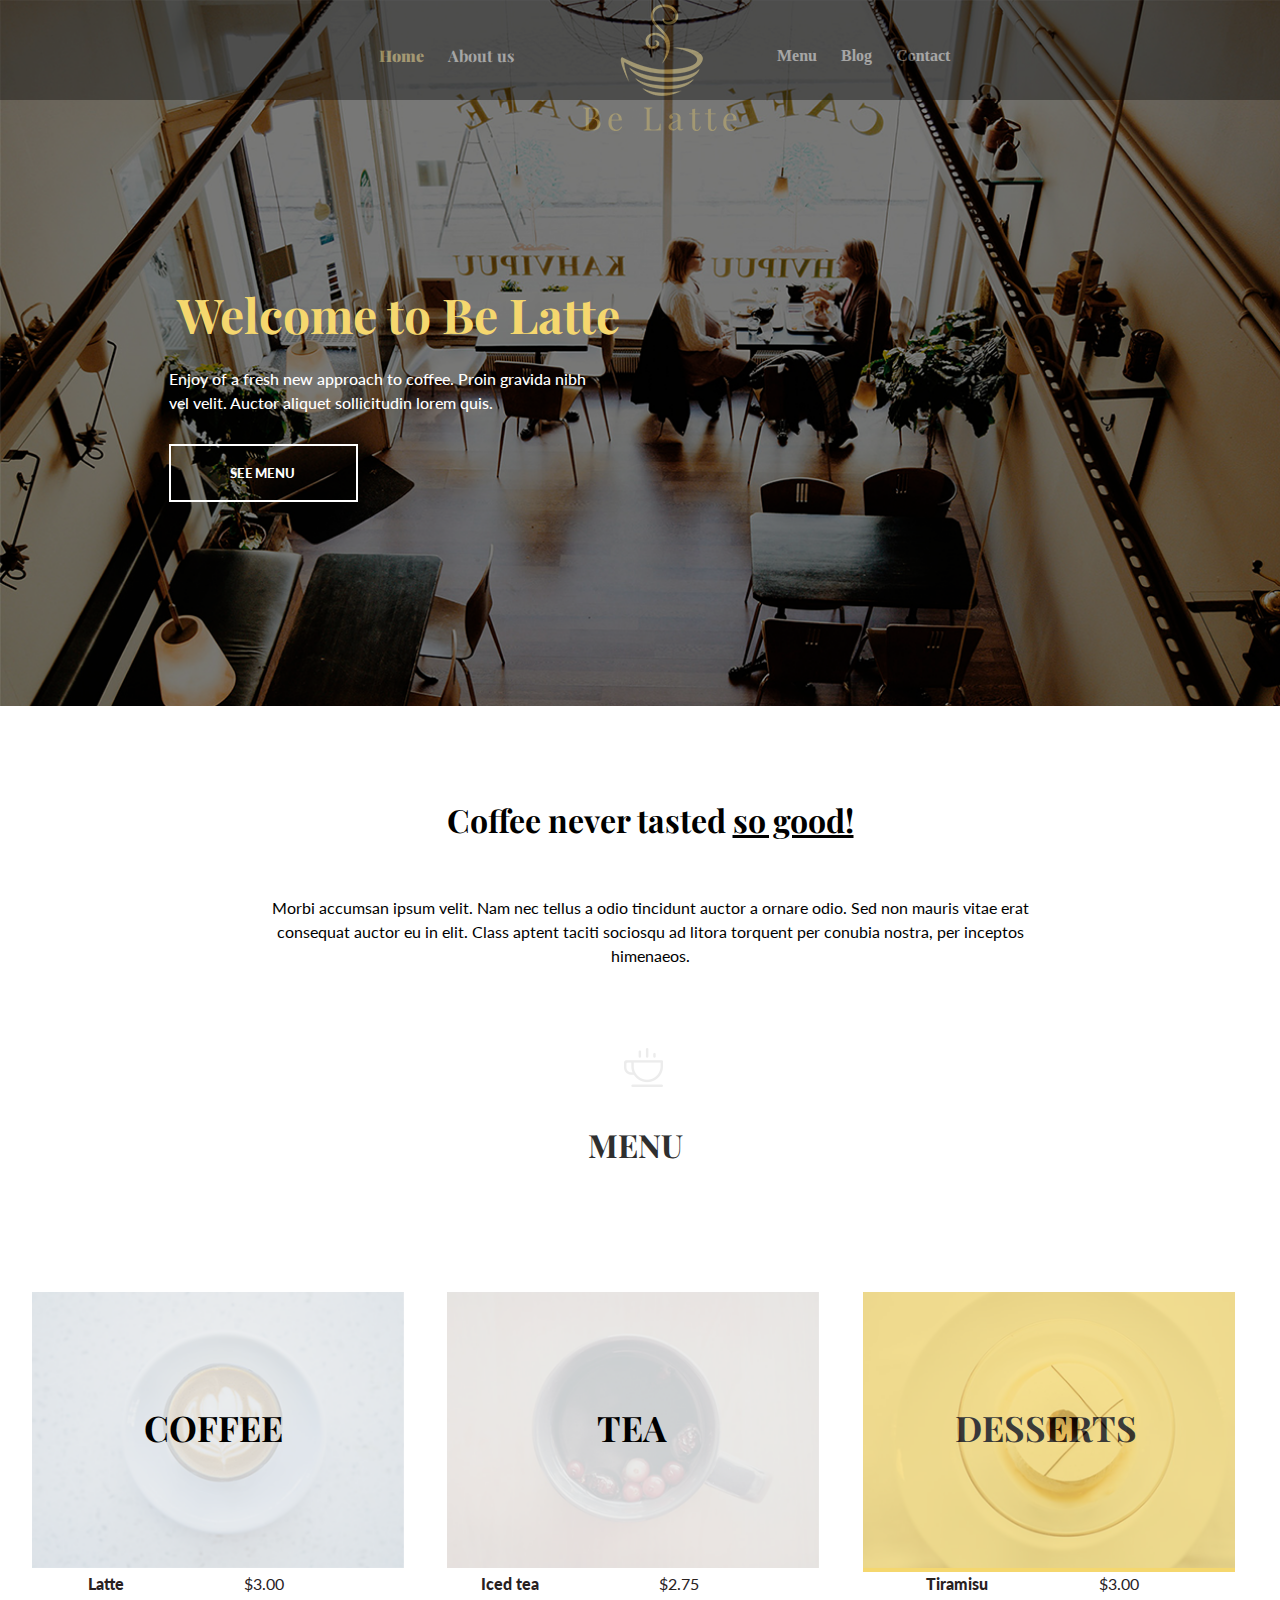
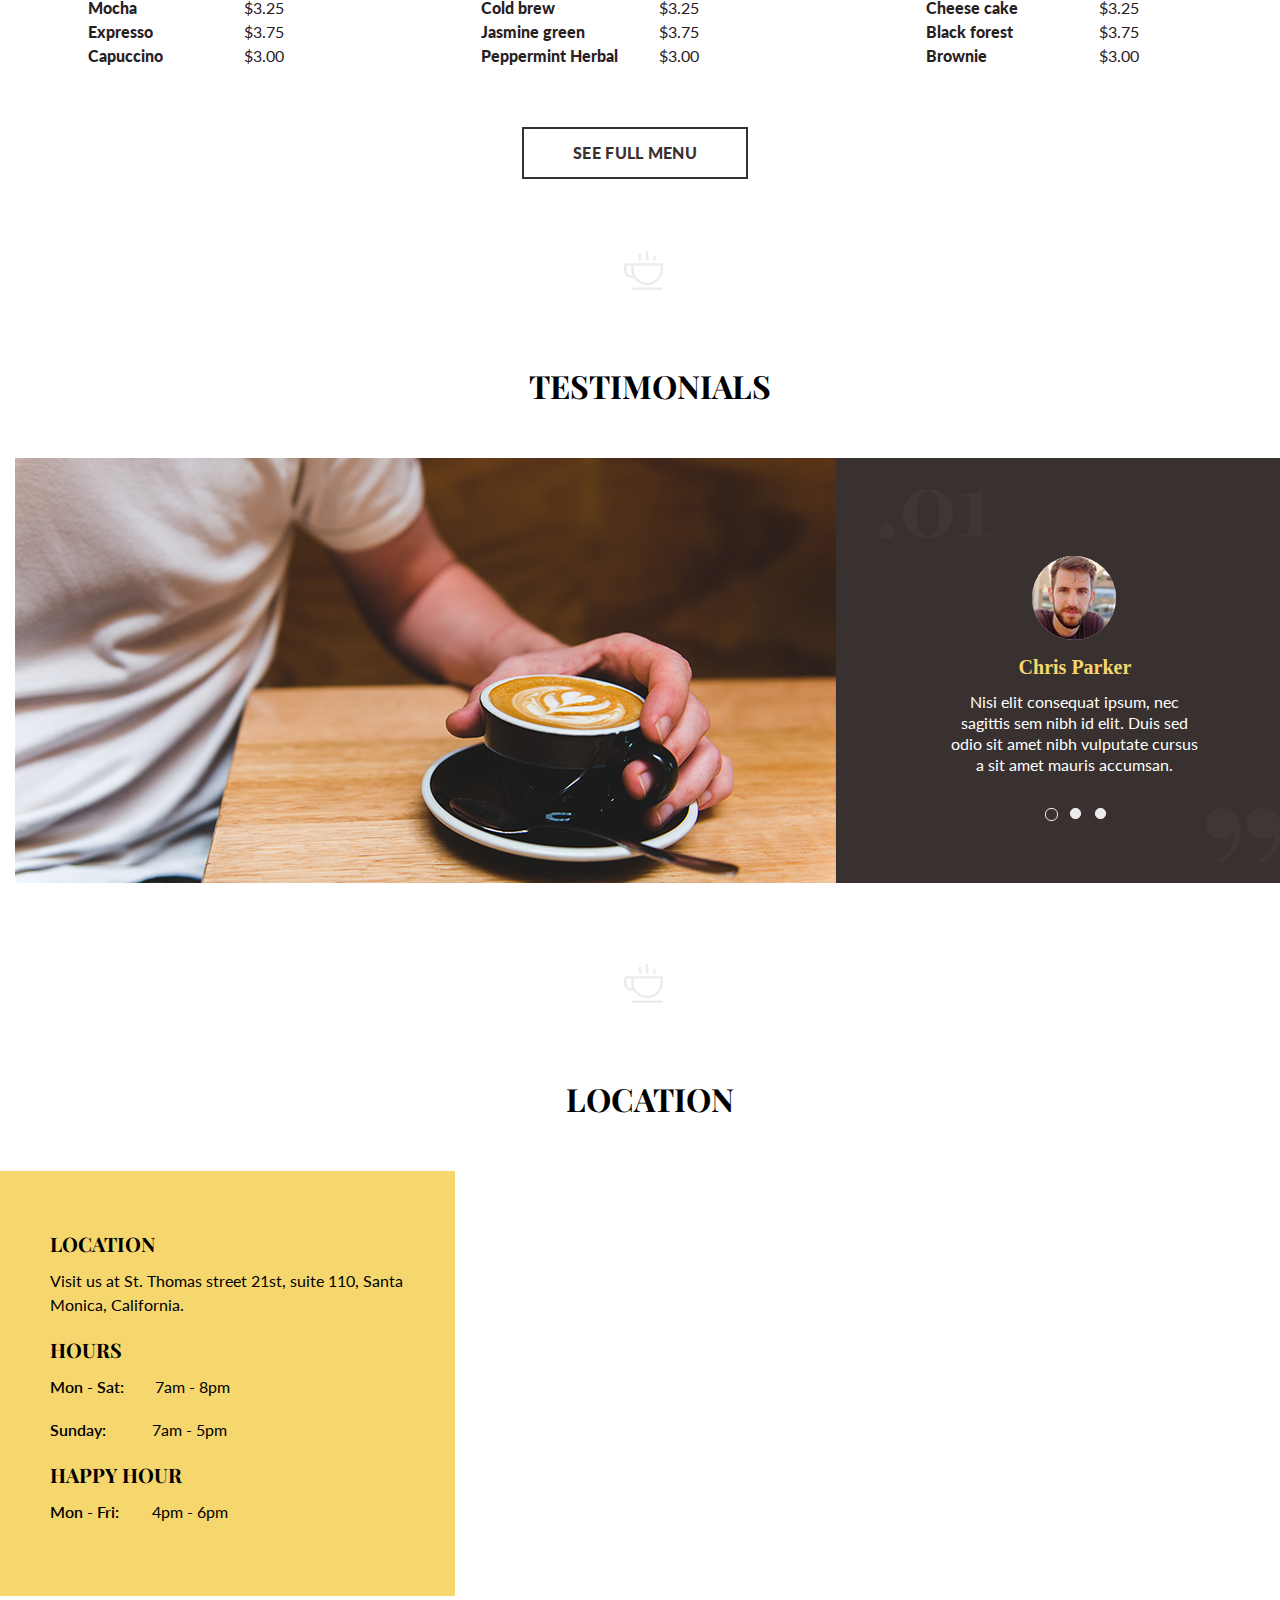
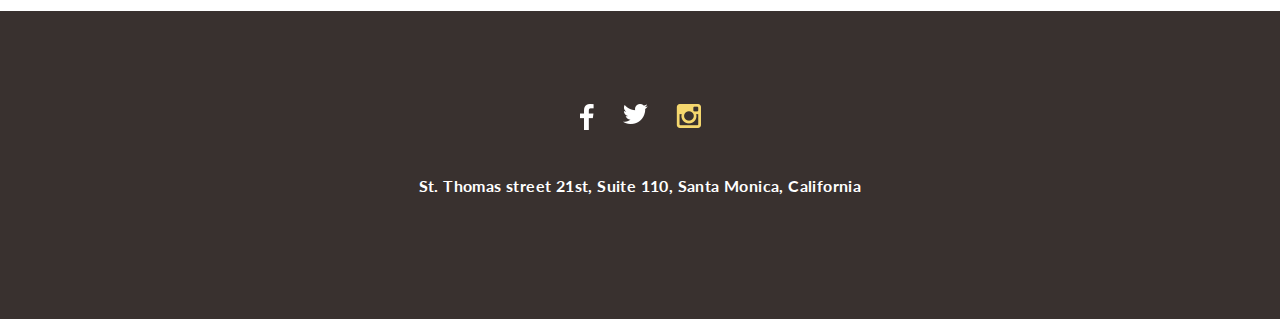
==== index.html @ 71b02d7e "#24-change position banner and header in all widht" ====
<!DOCTYPE html>
<html>
    <head>
        <meta charset="utf-8">
        <meta name="viewport" content="width=device-width, initial-scale=1.0, maximum-scale=1.0, user-scalable=no">
        <link rel="stylesheet" type="text/css" href="css/style.css">
        <title> Be-Latte </title>
    </head>
    <body>
	    <header class="header-bg">
            <div class="Top-navigation-bg">
                <div class="Home-About-us">
                    <a href="https://www.yandex.ru" title="Home" class="text-style-1">Home</a>
                    <a href="https://www.yandex.ru" title="About us" class="About-us">About us</a>
                </div>
                <img src="img/be-latte-logo.png" srcset="img/be-latte-logo@2x.png 2x, img/be-latte-logo@3x.pnf 3x" class="Be-latte---logo">
                <div class="Menu-Blog-Contact">
                    <a href="https://www.yandex.ru" title="Menu" class="Menu">Menu</a>
                    <a href="https://www.yandex.ru" title="Blog" class="Blog">Blog</a>
                    <a href="https://www.yandex.ru" title="Contact" class="Contact">Contact</a>
                </div>
            </div>
        </header>
        <div class="welcome-to">
            <img src="img/coffee-shop.png" srcset="img/coffee-shop@2x.png 2x, img/coffee-shop@3x.png 3x" class="coffee-shop">
            <div class="Welcome-to-Be-Latte">
                Welcome to Be Latte
            </div>
            <div class="Enjoy-of-a-fresh-new-approach-to-coffee-Proin-gravida-nibh-vel">
                Enjoy of a fresh new approach to coffee. Proin gravida nibh vel velit. Auctor aliquet sollicitudin lorem quis.
            </div>
            <div class="Btn-bg">
                <a href="https://www.yandex.ru" class="See-menu" title="SEE MENU">SEE MENU</a>
            </div>
        </div> 
        <div class="content">
            <div class="block_coffee">
                <h2 style="padding: 98px 0 32px 0">Coffee never tasted <u>so good!</u></h2>
                <div class="morbi">                                             
                    Morbi accumsan ipsum velit. Nam nec tellus a odio tincidunt auctor a ornare odio. Sed non mauris vitae erat consequat auctor eu in elit. Class aptent taciti sociosqu ad litora torquent per conubia nostra, per inceptos himenaeos.
                </div>
                <img src="img/icon-coffee.png" srcset="img/icon-coffee@2x.png 2x, img/icon-coffee@3x.png 3x" class="icon-coffee">   
            </div>
            <div class="menu">
                <h2 class="title">MENU</h2>
                <div class="img-placeholder">
                    <div class="coffee-placeholder">
                        <div class="coffee">COFFEE</div>
                        <img src="img/cup-coffee.png" srcset="img/cup-coffee@2x.png 2x, img/cup-coffee@3x.png 3x" class="cup-coffee">
                    </div>
                    <div class="tea-photo-placeholder">
                        <div class="tea">TEA</div>
                        <img src="img/tea-realisticshots.png" srcset="img/tea-realisticshots@2x.png 2x, img/tea-realisticshots@3x.png 3x" class="tea-realisticshots">
                    </div>
                    <div class="desert-placeholder">
                        <div class="desserts">DESSERTS</div>
                        <img src="img/dessert.png" srcset="img/dessert@2x.png 2x, img/dessert@3x.png 3x" class="dessert">
                    </div>
                </div>
                <div class="price-menu">
                    <div class="price-coffee">
                        <ul class="coffee-name">
                            <li class="name-product">Latte</li>
                            <li class="name-product">Mocha</li>
                            <li class="name-product">Expresso</li>
                            <li class="name-product">Capuccino</li>
                        </ul>
                        <ul>
                            <li>$3.00</li>
                            <li>$3.25</li>
                            <li>$3.75</li>
                            <li>$3.00</li>
                        </ul>
                    </div>
                    <div class="price-tea">
                        <ul class="tea-name">
                            <li class="name-product">Iced tea</li>
                            <li class="name-product">Cold brew</li>
                            <li class="name-product">Jasmine green</li>
                            <li class="name-product">Peppermint Herbal</li>
                        </ul>
                        <ul>
                            <li>$2.75</li>
                            <li>$3.25</li>
                            <li>$3.75</li>
                            <li>$3.00</li>
                        </ul>
                    </div>
                    <div class="price-desserts">
                        <ul class="desserts-name">
                            <li class="name-product">Tiramisu</li>
                            <li class="name-product">Cheese cake</li>
                            <li class="name-product">Black forest</li>
                            <li class="name-product">Brownie</li>
                        </ul>
                        <ul>
                            <li>$3.00</li>
                            <li>$3.25</li>
                            <li>$3.75</li>
                            <li>$3.00</li>
                        </ul>
                    </div>
                </div>
                <a class="button-fm" href="http://simtech.ru/cscart/">SEE FULL MENU</a>
            </div>
            <img src="img/icon-coffee.png" srcset="img/icon-coffee@2x.png 2x, img/icon-coffee@3x.png 3x" class="icon-coffee" style="padding-top: 72px">
            <h2>TESTIMONIALS</h2> 
            <div class="BG">
                <img src="img/realisticshots-coffee-photo.png" srcset="img/realisticshots-coffee-photo@2x.png 2x, img/realisticshots-coffee-photo@3x.png 3x" class="realisticshots-coffee-photo">
                <div class="realisticshots-coffee-photo"></div>
                <div class="Testimonial-bg">
                    <div class="layer">.01</div>
                    <div class="photo-placeholder">
                        <img src="img/bruno-bergher.png" srcset="img/bruno-bergher@2x.png 2x, img/bruno-bergher@3x.png 3x" class="Bruno-Bergher">
                    </div>
                    <div class="Chris-Parker">Chris Parker</div>
                    <div class="text">Nisi elit consequat ipsum, nec<br/> sagittis sem nibh id elit. Duis sed<br/> odio sit amet nibh vulputate cursus<br/> a sit amet mauris accumsan.</div>
                    <a class="Ellipse" href="https://www.google.ru/"></a>
                    <a class="Ellipse-1-copy" href="https://www.yandex.ru/"></a>
                    <a class="Ellipse-2-copy" href="https://www.google.ru/"></a>
                    <div class="quotation-mark">”</div>
                </div>
            </div>
            <img src="img/icon-coffee.png" srcset="img/icon-coffee@2x.png 2x, img/icon-coffee@3x.png 3x" class="icon-coffee" style="padding-top: 81px">
            <div class="block_location">
                <h2>LOCATION</h2>
                <iframe src="https://www.google.com/maps/embed?pb=!1m18!1m12!1m3!1d15730.56416860064!2d-118.48910366474503!3d34.01965466145665!2m3!1f0!2f0!3f0!3m2!1i1024!2i768!4f13.1!3m3!1m2!1s0x80c2a4cec2910019%3A0xb4170ab5ff23f5ab!2z0KHQsNC90YLQsC3QnNC-0L3QuNC60LAsINCa0LDQu9C40YTQvtGA0L3QuNGPLCDQodCo0JA!5e0!3m2!1sru!2sru!4v1509707619601" frameborder="0" style="border:0" allowfullscreen></iframe>
                <div class="Hours-bg">
                    <div class="info">
                        <h3>LOCATION</h3><h4>Visit us at St. Thomas street 21st, suite 110, Santa Monica, California.</h4>
                        <h3>HOURS</h3>
                        <h4><span style="padding-right: 27px">Mon - Sat:</span> 7am - 8pm</h4>
                        <h4><span style="padding-right: 42px">Sunday:</span> 7am - 5pm</h4>
                        <h3>HAPPY HOUR</h3>
                        <h4><span style="padding-right: 29px">Mon - Fri:</span> 4pm - 6pm</h4>
                    </div>
                </div>
            </div> 
        </div>
        <footer class="footer-bg">
            <div class="Social">
                <a href="https://www.facebook.com/" title="Facebook.com" class="facebook-icon"><img src="img/facebook-icon.png" rcset="img/facebook-icon@2x.png 2x, img/facebook-icon@3x.png 3x"></a>
                <a href="https://twitter.com/" title="Twitter.com" class="twitter-icon"><img src="img/twitter-icon.png" srcset="img/twitter-icon@2x.png 2x, img/twitter-icon@3x.png 3x"></a>
                <a href="https://www.instagram.com/?hl=ru" title="Instagramm.com" class="Instagram-icon"><img src="img/instagram-icon.png" srcset="img/instagram-icon@2x.png 2x, img/instagram-icon@3x.png 3x"></a>
            </div>
            <div class="Street-scroll">
                <div class="St-Thomas-street-21st-Suite-110-Santa-Monica-California">St. Thomas street 21st, Suite 110, Santa Monica, California
				</div>
            </div> 	
	    </footer>
    </body>
</html>
---- css/style.css ----
@import url('https://fonts.googleapis.com/css?family=Playfair+Display:400,700,900');
@import url('https://fonts.googleapis.com/css?family=Lato:400,700');	

* {
  margin:0;
  padding:0;
}

.content {
  width: 1300px;
  margin: 0 auto;
}

.header-bg {
  width: 100%;
  height: 700px;
  position:absolute;
}

 .Top-navigation-bg {
  width: 100%;
  height: 100px;
  opacity: 0.35;
  background-color: #000000;
}

.botton-header {
  margin: 0 auto;
}
 
.Home-About-us {
  width: 198px;
  height: 14px;
  font-family: Playfair Display;
  font-size: 16px;
  font-weight: bold;
  line-height: 1.75;
  text-align: center;
  color: #ffffff;
  link:white;
  float: left;
  padding-left:347px;
  padding-top:42px;
}

.text-style-1 {
    text-decoration:none;
    font-weight: 900;
    color: #f5d76e;
}

.Menu-Blog-Contact {
  width: 250px;
  height: 16px;
  font-family: PlayfairDisplay;
  font-size: 16px;
  font-weight: bold;
  line-height: 1.75;
  text-align: left;
  color: #ffffff;
  float: left;
  padding-top:42px;
  padding-left:40px;
}

.Be-latte---logo {
  width: 154px;
  height: 127px;
  object-fit: contain;
  float:left;
  padding-top:4px;
  padding-left:38px;
}

a.About-us {
    color: white;
	text-decoration:none;
    padding-left:20px;
}

a.Blog {
    color: white;
	text-decoration:none;
    padding-left:20px;
}

a.Contact {
    color: white;
	text-decoration:none;
    padding-left:20px;
}

a.Menu {
    color: white;
	text-decoration:none;
}

.welcome-to {
    width: 100%;
    margin: 0 auto;
}

.coffee-shop {
    width: 100%;
    object-fit: contain;
}

.Welcome-to-Be-Latte {
    width: 464px;
    height: 39px;
    font-family: Playfair Display;
    font-size: 48px;
    font-weight: bold;
    line-height: 0.58;
    text-align: center;
    color: #f5d76e;
    position:absolute;
    top:301px;
    left:166px;
}

.Enjoy-of-a-fresh-new-approach-to-coffee-Proin-gravida-nibh-vel {
  width: 436px;
  height: 59px;
  font-family: Lato;
  font-size: 16px;
  font-weight: 500;
  line-height: 1.5;
  text-align: left;
  color: #ffffff;
  position:absolute;
  top: 367px;
  padding-left: 169px;
  overflow: hidden;
}

.Btn-bg {
    width: 185px;
    height: 54px;
    border: solid 2px #ffffff;
    position: absolute;
    z-index:100;
    top: 444px;
    margin-left:169px;
}

.See-menu {
  width: 500px;
  height: 10px;
  font-family: Lato;
  font-size: 13px;
  font-weight: 900;
  line-height: 1.85;
  letter-spacing: 0.3px;
  text-align: left;
  color: #ffffff;
  text-decoration: none;
  position:absolute;
  z-index:200;
  padding-top:15px;
  padding-left:59px;
}

.block_location {
	width: 100%;
	height: 524px;
	
}

h2 {
    font-family: 'Playfair Display', serif;
    font-size: 32px;
    font-weight: bold;
    line-height: 0.75;
    text-align: center;
    color: #28211f;
    color: var(--black);
    padding-bottom:60px;
    margin: 0;
}
.menu {
		max-width: 1270px;
		position: relative;
}
.title {
		width: 135px;
		height: 99px;
    font-family: Playfair Display;
    font-size: 2rem;
    font-weight: bold;
    color: #2f2f2f;
    margin: 0 auto;
		text-align: center;
}
.img-placeholder {
	  max-width: 1270px;
    margin: 0 auto;
		position: relative;
}
.coffee-placeholder {
    width: 29.281%;
		height: auto;
    display: inline-block;
    position: relative;
		margin-left: 2.5%;
}
.tea-photo-placeholder {
    width: 29.281%;
		height: auto;
    display: inline-block;
    position: relative;
    margin-left: 3.138%;
    margin-right: 3.138%;
}
.desert-placeholder {
    width: 29.281%;
		height: auto;
    background-color: #f5d76e;
    display: inline-block;
    position: relative;
}
.cup-coffee {
    max-width: 100%;
    height: auto;
    object-fit: contain;
}
.tea-realisticshots {
		max-width: 100%;
		height: auto;
    object-fit: contain;
}
.dessert {
		max-width: 100%;
		height: auto;
    object-fit: contain;
    opacity: 0.25;
}
.coffee {
    max-width: 155px;
    font-family: Playfair Display;
    font-size: 2.2rem;
    font-weight: bold;
    color: #000000;
    position: absolute;
    top: 40.139%;
    left: 30.306%;
}
.tea {
    max-width: 78px;
    font-family: Playfair Display;
    font-size: 2.2rem;
    font-weight: bold;
    color: #000000;
    position: absolute;
		top: 40.139%;
		left: 40.306%;
}
.desserts {
    max-width: 205px;
    font-family: Playfair Display;
    font-size: 2.2rem;
    font-weight: bold;
    color: #000000;
    position: absolute;
		top: 40.136%;
		left: 24.75%;
}
.name-product {
    font-weight: 900;
}
.price-menu {
		width: 100%;
		display: flex;
}
.price-coffee {
		width: 29.281%;
    display: inline-block;
		margin-left: 2.5%;
}
.price-desserts {
		width: 29.281%;
		display: inline-block;
		margin-left: 2.5%;
}
.price-tea {
		width: 29.281%;
		display: inline-block;
		margin-left: 3.138%;
		margin-right: 1.8%;
}
ul {
    display: inline-block;
}
li {
    list-style-type: none;
    font-family: Lato;
    color: #28211f;
    line-height: 150%;
    font-size: 1rem;
}
.button-fm {
    max-width: 17.405%;
		height: auto;
    background-color: white;
    border: solid 2px #39312f;
    margin: 0 auto;
    margin-top: 59px;
    position: relative;
		display: block;
		text-align: center;
		font-family: Lato;
    font-size: 1rem;
    font-weight: 900;
		line-height: 300%;
		letter-spacing: 0.3px;
    color: #39312f;
		text-decoration: none;
}
.tea-name {
		margin-right: 10%;
		margin-left: 10%;
}
.coffee-name,
.desserts-name {
		margin-right: 20.77%;
		margin-left: 15%;
}

.block_coffee {
	width: 100%;
    height: 423px;
}
.BG {
    width: 100%;
    height: 425px;
    position: relative;
}

.Testimonial-bg {
    width: 35%;
    height: 425px;
    position: absolute;
    right: 0;
}
.realisticshots-coffee-photo {
    width: 100%;
    height: 425px;
    object-fit: contain;
    position: absolute;
}
.Chris-Parker {
    position: absolute;
    top: 197px;
    left: 171px;
    width: 118px;
    height: 17px;
    font-family: PlayfairDisplay;
    font-size: 20px;
    font-weight: bold;
    line-height: 1.2;
    text-align: center;
    color: #f5d76e;
 } 
.layer {
    width: 111px;
    height: 50px;
    font-family: Playfair Display;
    font-size: 90px;
    font-weight: bold;
    line-height: 0.23;
    text-align: left;
    color: rgba(255, 255, 255, 0.03);
    position: absolute;
    top: 32px;
    left: 30px;
}
.text {
    width: 256px;
    height: 75px;
    font-family: Lato;
    font-size: 16px;
    line-height: 1.31;
    text-align: center;
    color: #ffffff;
    position: absolute;
    top: 234px;
    left: 101px;
}
.quotation-mark {
    width: 77px;
    height: 57px;
    font-family: Playfair Display;
    font-size: 200px;
    font-weight: bold;
    line-height: 0.11;
    color: rgba(255, 255, 255, 0.03);
    position: absolute;
    right: 25px;
    top: 400px;
}
.Bruno-Bergher {
    width: 100%;
    height: auto;
    object-fit: contain;
    background-color: #ececec;
    border-radius: 50%;
}
.photo-placeholder{
    position: absolute;
    top: 98px;
    left: 187px;
}
.Ellipse {
    width: 11px;
    height: 11px;
    background-color: #39312f;
    border: solid 1px #ececec;
    position: absolute;
    left: 200px;
    top: 350px;
    -moz-border-radius: 6px;
    -webkit-border-radius: 6px;
    border-radius: 6px;
}
.Ellipse-1-copy {
    width: 9px;
    height: 9px;
    background-color: #ececec;
    border: solid 1px #ececec;
    position: absolute;
    left: 225px;
    top: 350px;
    -moz-border-radius: 5px;
    -webkit-border-radius: 5px;
    border-radius: 5px;
}
.Ellipse-2-copy {
    width: 9px;
    height: 9px;
    background-color: #ececec;
    border: solid 1px #ececec;
    position: absolute;
    left: 250px;
    top: 350px;
    -moz-border-radius: 5px;
    -webkit-border-radius: 5px;
    border-radius: 5px;
}
iframe {
    width: 65%;
    height: 425px;
    float: right;
}

.Hours-bg {
    width: 35%;
    height: 425px;
    background-color: #f5d76e;
    float: left;
}

.info {
	width: 80%;
    height: 302px;
    position: relative;
    padding: 59px 50px 64px 50px; 
}

h3 {
	height: 16px;
    font-family: 'Playfair Display', serif;
    font-size: 20px;
    font-weight: bold;
    line-height: 1.4;
    text-align: left;
    color: #28211f;
    color: var(--black);
    margin: 0 0 23px 0;
}

h4 {
	font-family: 'Lato', sans-serif;
    font-size: 16px;
    font-weight: normal;
    line-height: 1.5;
    text-align: left;
    color: #28211f;
    color: var(--black);
    margin: 0 0 19px 0;
}
span {
	font-weight: 600;
}

.Coffee-never-tasted-so-good u {
    font-weight: 900;
}

.morbi {
	width: 59%;
    font-family: 'Lato', sans-serif;
    font-size: 16px;
    line-height: 1.5;
    text-align: center;
    color: #28211f;
    color: var(--black);
    margin: 0 auto;
    padding: 32px 0 80px 0;
}

.icon-coffee {
    width: 39px;
    height: 39px;
    object-fit: contain;
    padding: 0 0 80px 48%;
}

.footer-bg {
  width: 100%;
  height: 308px;
  background-color: #39312f;
  
}

.Social {
  width: 100%;
  padding-top: 93px;
  top: 0;
  left: 0;
  display: flex;
  justify-content: center; 
}
 
.facebook-icon {
  width: 14px;
  height: 26px;
  object-fit: contain;
  display: block;
  border: none;
}

.twitter-icon {
  width: 26px;
  height: 20px;
  object-fit: contain;
  padding-left:28px;
}

.Instagram-icon {
  width: 25px;
  height: 24px;
  object-fit: contain;
  padding-left:28px;
}

.Street-scroll {
  width: 100%;
  padding-top:44px;
  top: 0;
  left: 0;
  display: flex;
  justify-content: center; 
 }

.St-Thomas-street-21st-Suite-110-Santa-Monica-California {
  width: 700px;
  height: 15px;
  font-family: Lato;
  font-size: 16px;
  font-weight: bold;
  line-height: 1.5;
  letter-spacing: 0.4px;
  text-align: center;
  color: #ffffff;
}
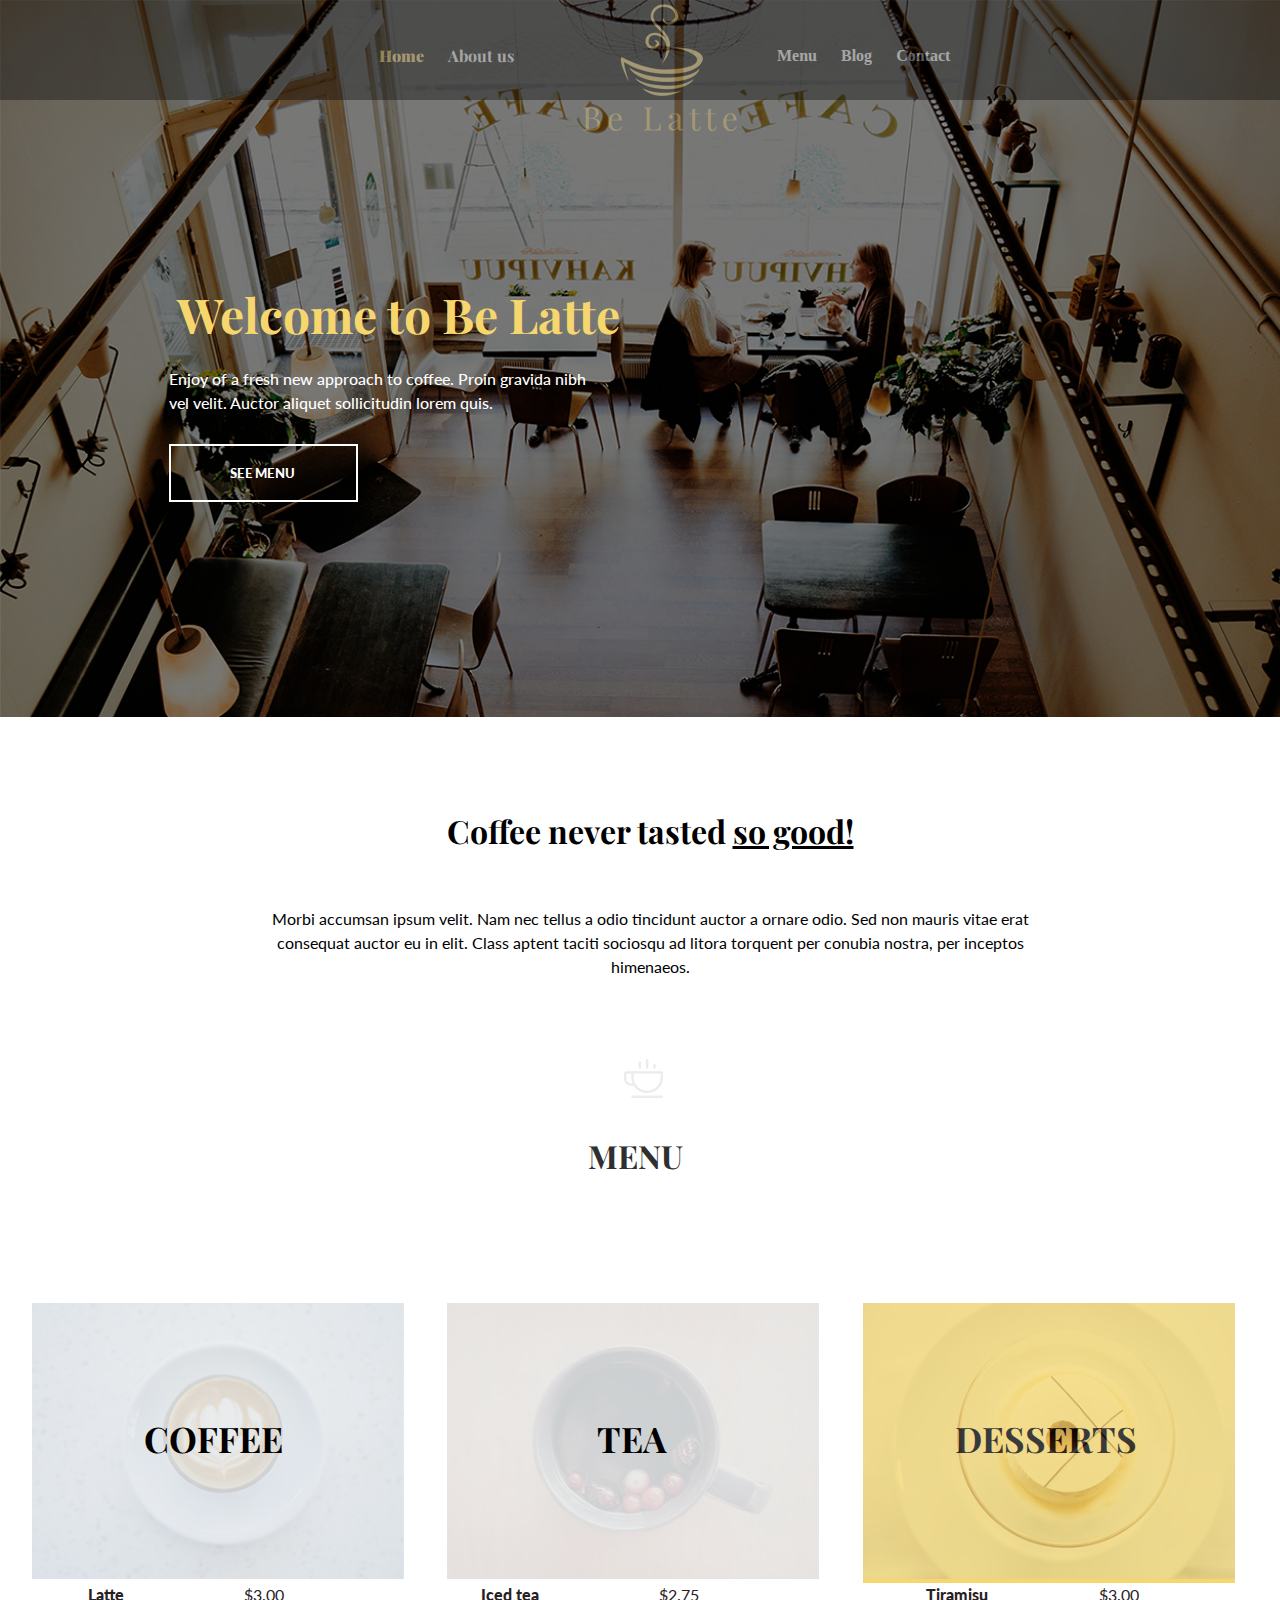
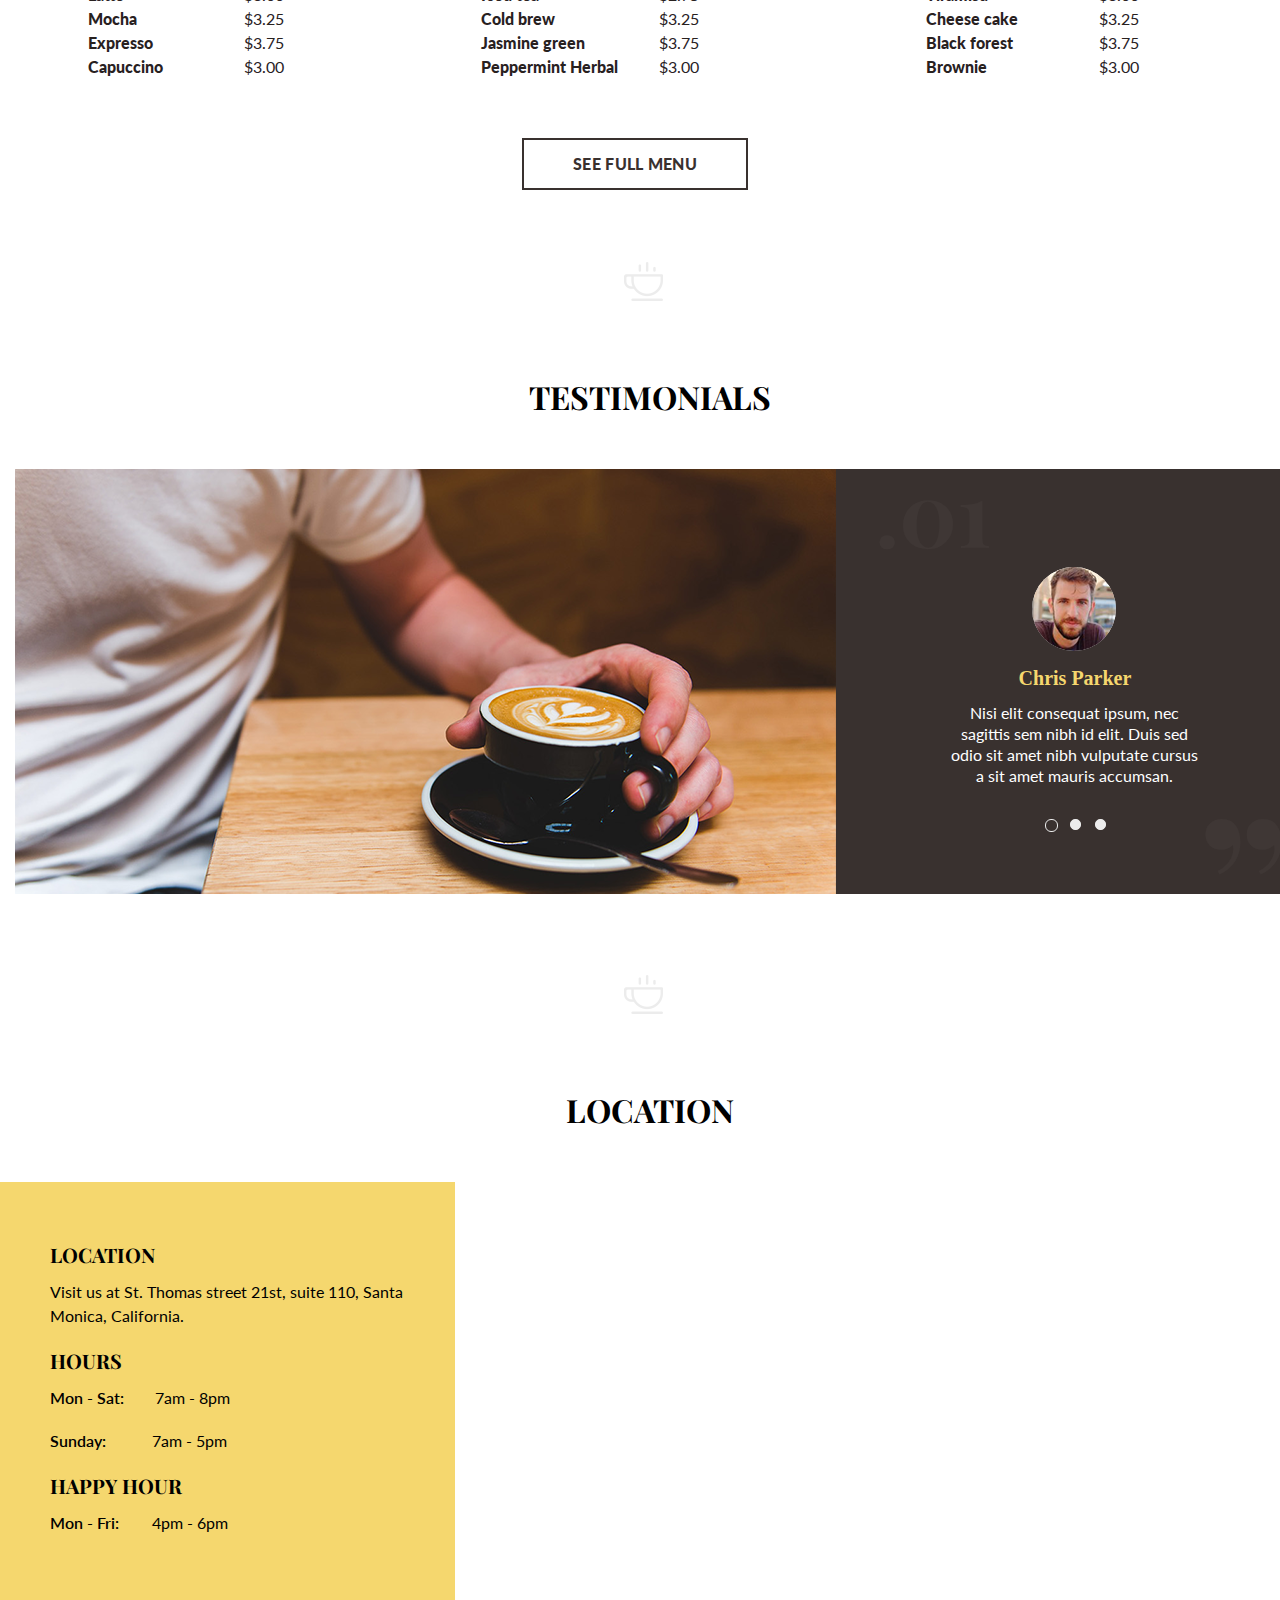
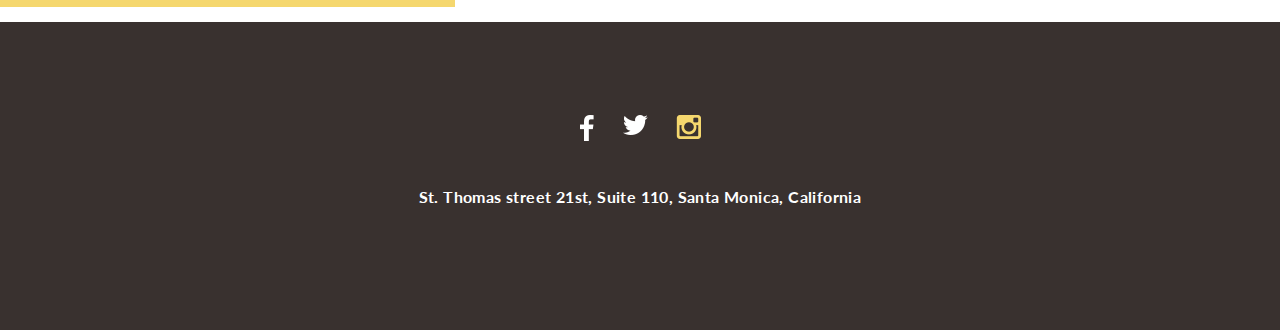
==== commit 1cfb1e79: "Merge branch 'master' into error_correction" ====
--- a/index.html
+++ b/index.html
@@ -7,33 +7,33 @@
         <title> Be-Latte </title>
     </head>
     <body>
-	    <header class="header-bg">
-            <div class="Top-navigation-bg">
-                <div class="Home-About-us">
-                    <a href="https://www.yandex.ru" title="Home" class="text-style-1">Home</a>
-                    <a href="https://www.yandex.ru" title="About us" class="About-us">About us</a>
+	    <div class="content">
+            <header class="header-bg">
+                <div class="Top-navigation-bg">
+                    <div class="Home-About-us">
+                        <a href="https://www.yandex.ru" title="Home" class="text-style-1">Home</a>
+                        <a href="https://www.yandex.ru" title="About us" class="About-us">About us</a>
+                    </div>
+                    <img src="img/be-latte-logo.png" srcset="img/be-latte-logo@2x.png 2x, img/be-latte-logo@3x.pnf 3x" class="Be-latte---logo">
+                    <div class="Menu-Blog-Contact">
+                        <a href="https://www.yandex.ru" title="Menu" class="Menu">Menu</a>
+                        <a href="https://www.yandex.ru" title="Blog" class="Blog">Blog</a>
+                        <a href="https://www.yandex.ru" title="Contact" class="Contact">Contact</a>
+                    </div>
                 </div>
-                <img src="img/be-latte-logo.png" srcset="img/be-latte-logo@2x.png 2x, img/be-latte-logo@3x.pnf 3x" class="Be-latte---logo">
-                <div class="Menu-Blog-Contact">
-                    <a href="https://www.yandex.ru" title="Menu" class="Menu">Menu</a>
-                    <a href="https://www.yandex.ru" title="Blog" class="Blog">Blog</a>
-                    <a href="https://www.yandex.ru" title="Contact" class="Contact">Contact</a>
+            </header>
+            <div class="welcome-to">
+                <img src="img/coffee-shop.png" srcset="img/coffee-shop@2x.png 2x, img/coffee-shop@3x.png 3x" class="coffee-shop">
+                <div class="Welcome-to-Be-Latte">
+                    Welcome to Be Latte
                 </div>
-            </div>
-        </header>
-        <div class="welcome-to">
-            <img src="img/coffee-shop.png" srcset="img/coffee-shop@2x.png 2x, img/coffee-shop@3x.png 3x" class="coffee-shop">
-            <div class="Welcome-to-Be-Latte">
-                Welcome to Be Latte
-            </div>
-            <div class="Enjoy-of-a-fresh-new-approach-to-coffee-Proin-gravida-nibh-vel">
-                Enjoy of a fresh new approach to coffee. Proin gravida nibh vel velit. Auctor aliquet sollicitudin lorem quis.
-            </div>
-            <div class="Btn-bg">
-                <a href="https://www.yandex.ru" class="See-menu" title="SEE MENU">SEE MENU</a>
-            </div>
-        </div> 
-        <div class="content">
+                <div class="Enjoy-of-a-fresh-new-approach-to-coffee-Proin-gravida-nibh-vel">
+                    Enjoy of a fresh new approach to coffee. Proin gravida nibh vel velit. Auctor aliquet sollicitudin lorem quis.
+                </div>
+                <div class="Btn-bg">
+                    <a href="https://www.yandex.ru" class="See-menu" title="SEE MENU">SEE MENU</a>
+                </div>
+            </div> 
             <div class="block_coffee">
                 <h2 style="padding: 98px 0 32px 0">Coffee never tasted <u>so good!</u></h2>
                 <div class="morbi">                                             
--- a/css/style.css
+++ b/css/style.css
@@ -12,7 +12,7 @@
 }
 
 .header-bg {
-  width: 100%;
+  width: 1300px;
   height: 700px;
   position:absolute;
 }
@@ -22,10 +22,6 @@
   height: 100px;
   opacity: 0.35;
   background-color: #000000;
-}
-
-.botton-header {
-  margin: 0 auto;
 }
  
 .Home-About-us {
@@ -116,7 +112,7 @@
     color: #f5d76e;
     position:absolute;
     top:301px;
-    left:166px;
+    padding-left:166px;
 }
 
 .Enjoy-of-a-fresh-new-approach-to-coffee-Proin-gravida-nibh-vel {
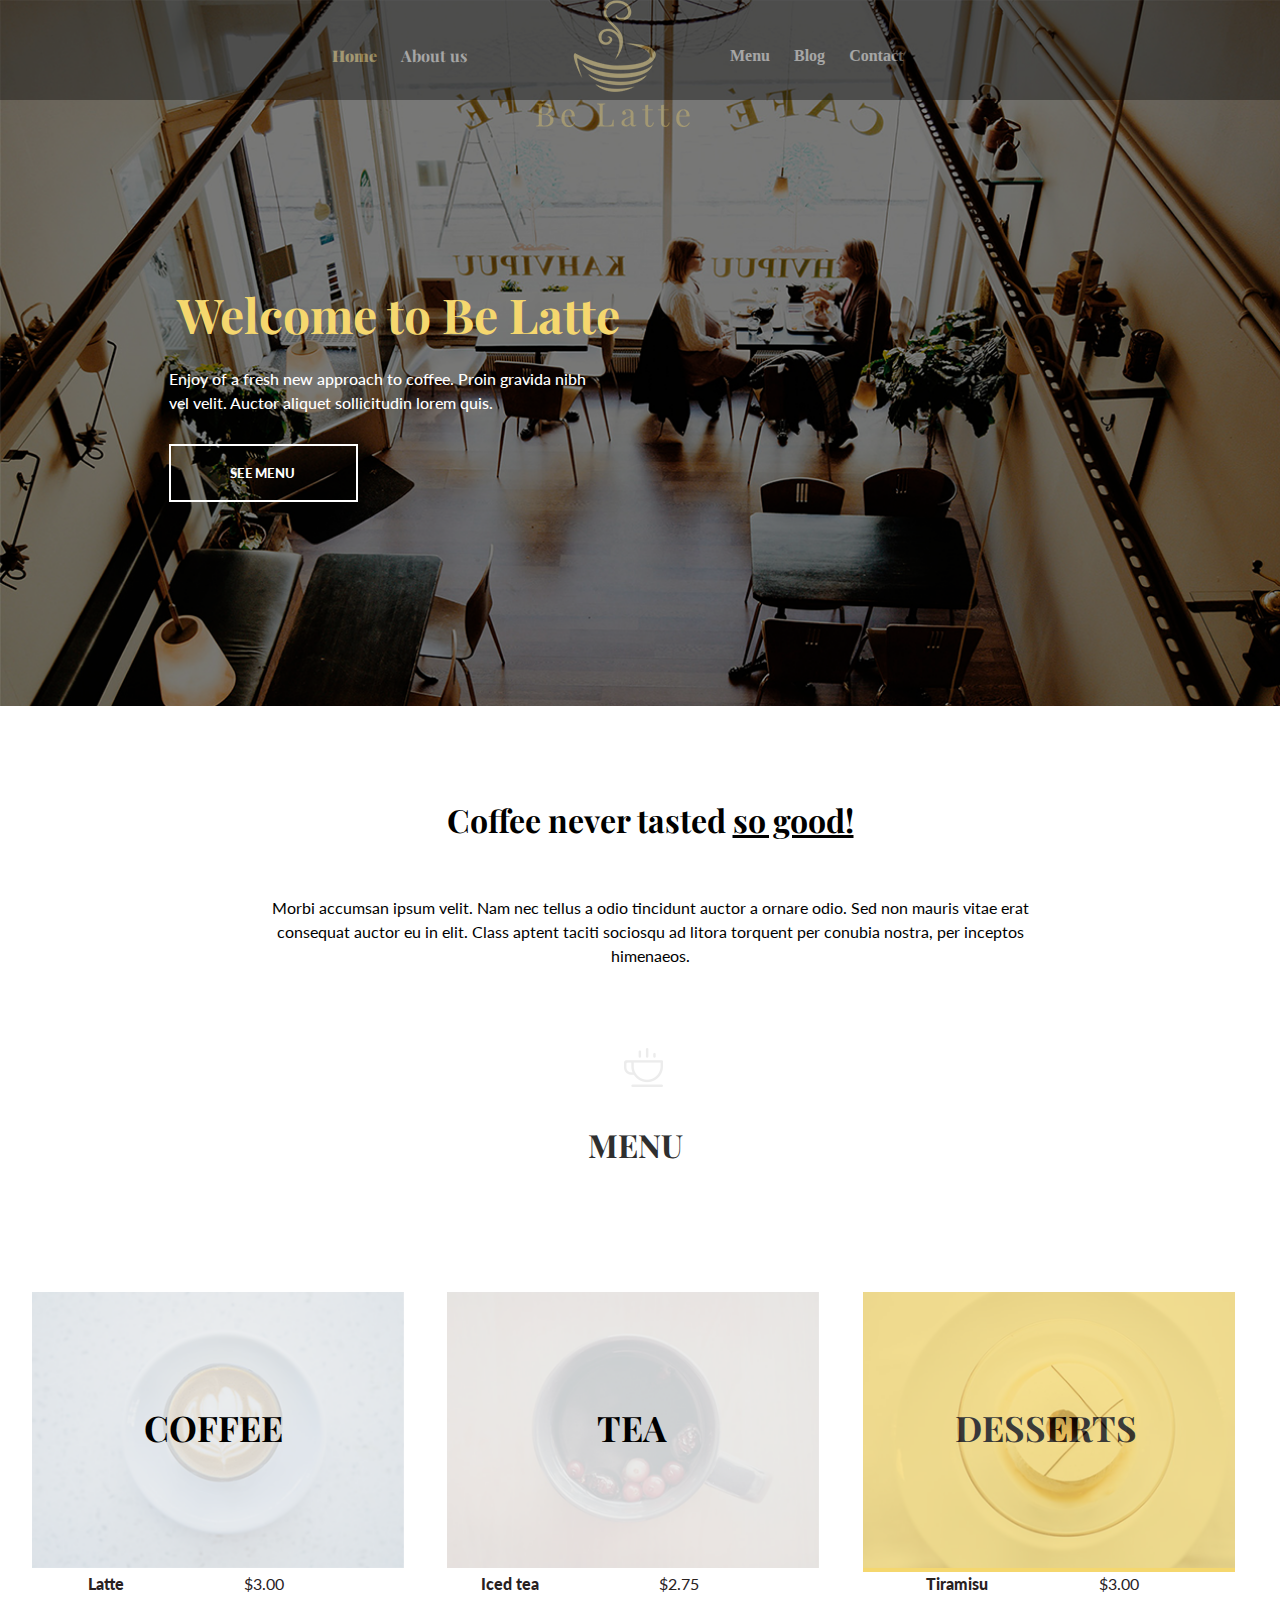
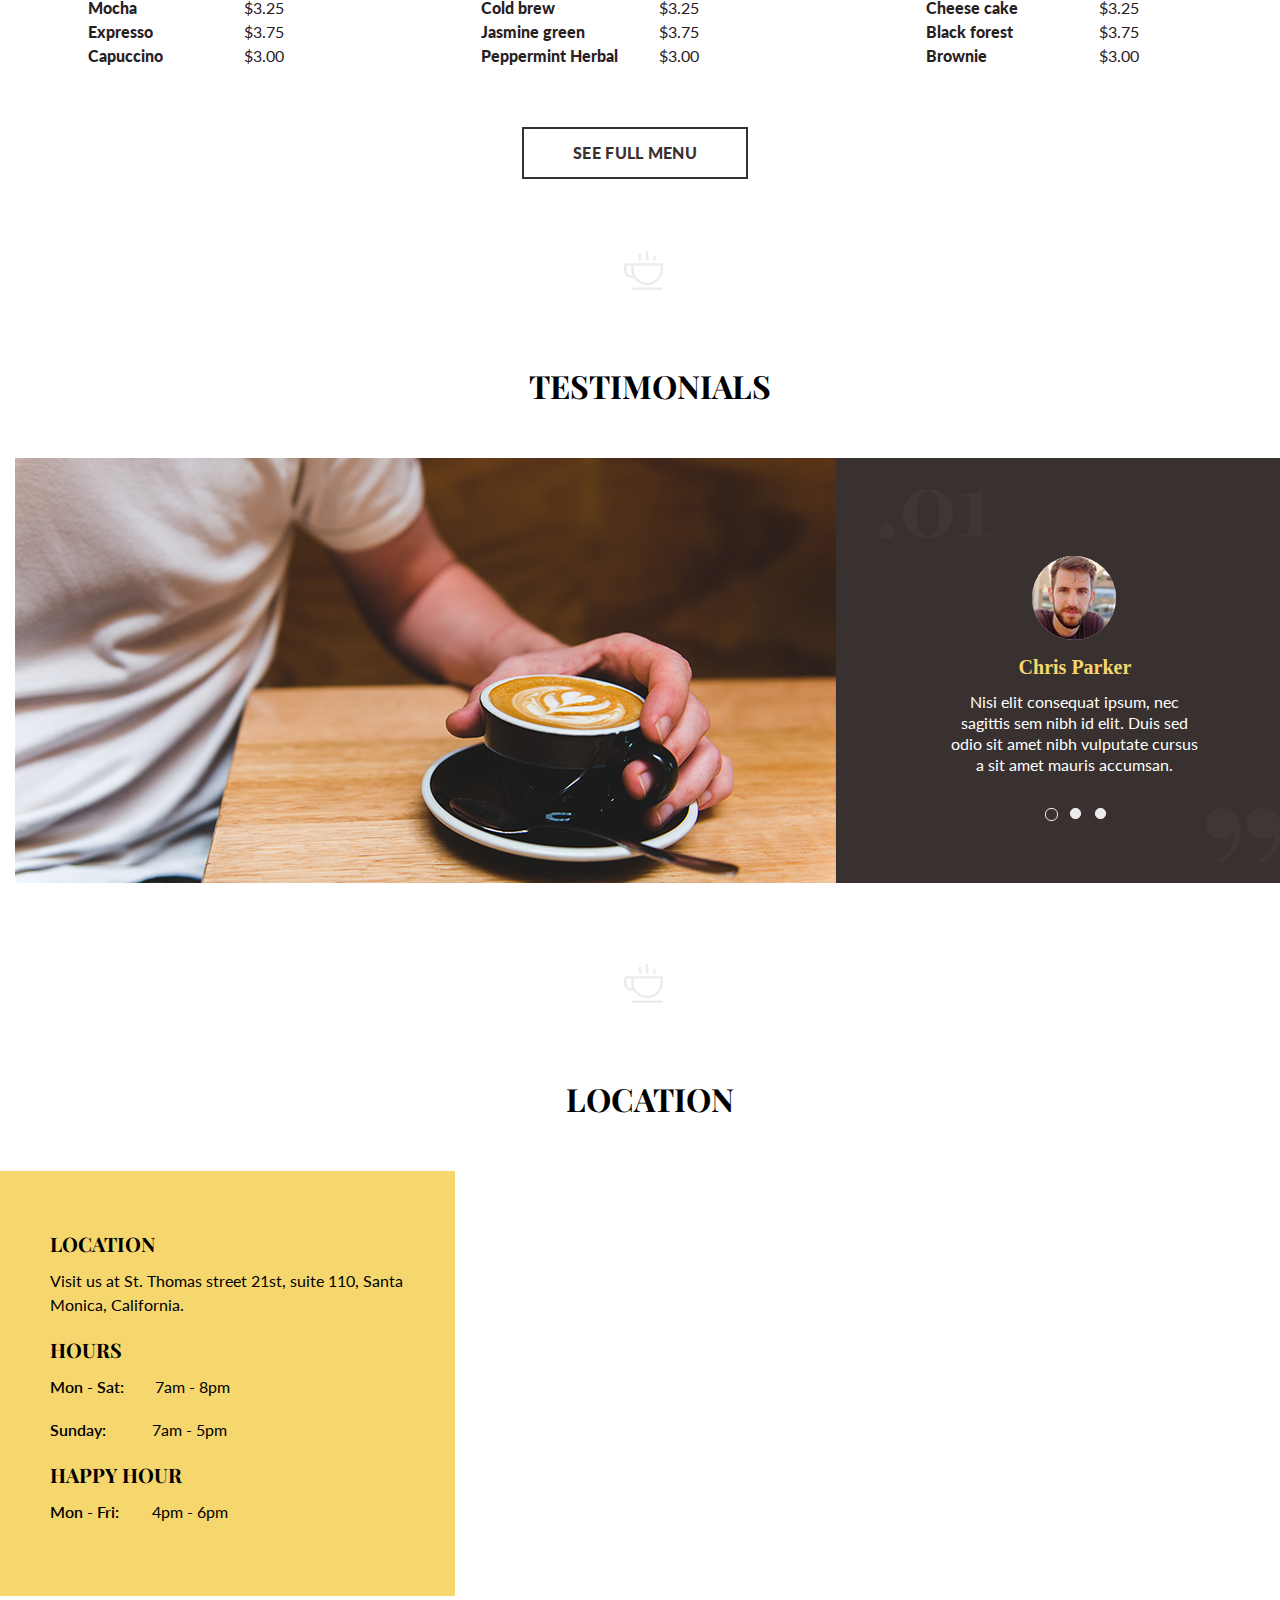
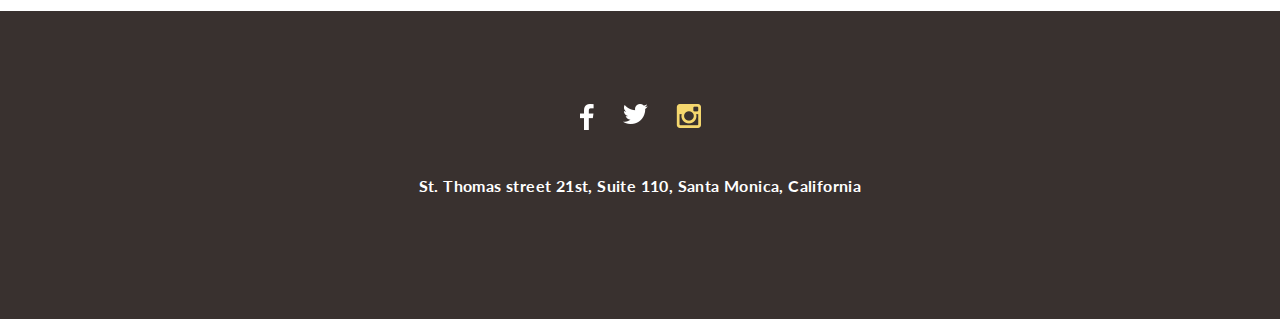
==== commit f32eb164: "#19-change position button menu on the center" ====
--- a/index.html
+++ b/index.html
@@ -7,33 +7,35 @@
         <title> Be-Latte </title>
     </head>
     <body>
-	    <div class="content">
-            <header class="header-bg">
-                <div class="Top-navigation-bg">
-                    <div class="Home-About-us">
-                        <a href="https://www.yandex.ru" title="Home" class="text-style-1">Home</a>
-                        <a href="https://www.yandex.ru" title="About us" class="About-us">About us</a>
-                    </div>
-                    <img src="img/be-latte-logo.png" srcset="img/be-latte-logo@2x.png 2x, img/be-latte-logo@3x.pnf 3x" class="Be-latte---logo">
-                    <div class="Menu-Blog-Contact">
-                        <a href="https://www.yandex.ru" title="Menu" class="Menu">Menu</a>
-                        <a href="https://www.yandex.ru" title="Blog" class="Blog">Blog</a>
-                        <a href="https://www.yandex.ru" title="Contact" class="Contact">Contact</a>
-                    </div>
-                </div>
-            </header>
-            <div class="welcome-to">
-                <img src="img/coffee-shop.png" srcset="img/coffee-shop@2x.png 2x, img/coffee-shop@3x.png 3x" class="coffee-shop">
-                <div class="Welcome-to-Be-Latte">
-                    Welcome to Be Latte
-                </div>
-                <div class="Enjoy-of-a-fresh-new-approach-to-coffee-Proin-gravida-nibh-vel">
-                    Enjoy of a fresh new approach to coffee. Proin gravida nibh vel velit. Auctor aliquet sollicitudin lorem quis.
-                </div>
-                <div class="Btn-bg">
-                    <a href="https://www.yandex.ru" class="See-menu" title="SEE MENU">SEE MENU</a>
-                </div>
-            </div> 
+	    <header class="header-bg">
+	        <div class="Top-navigation-bg">
+		        <div class="botton-header">    
+		            <div class="Home-About-us">
+		                <a href="https://www.yandex.ru" title="Home" class="text-style-1">Home</a>
+		                <a href="https://www.yandex.ru" title="About us" class="About-us">About us</a>
+		            </div>
+		            <img src="img/be-latte-logo.png" srcset="img/be-latte-logo@2x.png 2x, img/be-latte-logo@3x.pnf 3x" class="Be-latte---logo">
+		            <div class="Menu-Blog-Contact">
+		                <a href="https://www.yandex.ru" title="Menu" class="Menu">Menu</a>
+		                <a href="https://www.yandex.ru" title="Blog" class="Blog">Blog</a>
+		                <a href="https://www.yandex.ru" title="Contact" class="Contact">Contact</a>
+		            </div>
+		        </div>
+		    </div>
+        </header>
+        <div class="welcome-to">
+            <img src="img/coffee-shop.png" srcset="img/coffee-shop@2x.png 2x, img/coffee-shop@3x.png 3x" class="coffee-shop">
+            <div class="Welcome-to-Be-Latte">
+                Welcome to Be Latte
+            </div>
+            <div class="Enjoy-of-a-fresh-new-approach-to-coffee-Proin-gravida-nibh-vel">
+                Enjoy of a fresh new approach to coffee. Proin gravida nibh vel velit. Auctor aliquet sollicitudin lorem quis.
+            </div>
+            <div class="Btn-bg">
+                <a href="https://www.yandex.ru" class="See-menu" title="SEE MENU">SEE MENU</a>
+            </div>
+        </div> 
+        <div class="content">
             <div class="block_coffee">
                 <h2 style="padding: 98px 0 32px 0">Coffee never tasted <u>so good!</u></h2>
                 <div class="morbi">                                             
--- a/css/style.css
+++ b/css/style.css
@@ -12,7 +12,7 @@
 }
 
 .header-bg {
-  width: 1300px;
+  width: 100%;
   height: 700px;
   position:absolute;
 }
@@ -22,6 +22,15 @@
   height: 100px;
   opacity: 0.35;
   background-color: #000000;
+}
+
+.botton-header {
+  width: 100%;
+  height: 100px;
+  top: 0;
+  left: 0;
+  display: flex;
+  justify-content: center; 
 }
  
 .Home-About-us {
@@ -34,8 +43,9 @@
   text-align: center;
   color: #ffffff;
   link:white;
-  float: left;
-  padding-left:347px;
+  object-fit: contain;
+  display: block;
+  border: none;
   padding-top:42px;
 }
 
@@ -54,19 +64,19 @@
   line-height: 1.75;
   text-align: left;
   color: #ffffff;
-  float: left;
+  /*float: left;*/
+  object-fit: contain;
+  padding-left:40px;
   padding-top:42px;
-  padding-left:40px;
 }
 
 .Be-latte---logo {
   width: 154px;
   height: 127px;
+  top:4px;
   object-fit: contain;
-  float:left;
-  padding-top:4px;
   padding-left:38px;
-}
+} 
 
 a.About-us {
     color: white;
@@ -112,7 +122,7 @@
     color: #f5d76e;
     position:absolute;
     top:301px;
-    padding-left:166px;
+    left:166px;
 }
 
 .Enjoy-of-a-fresh-new-approach-to-coffee-Proin-gravida-nibh-vel {
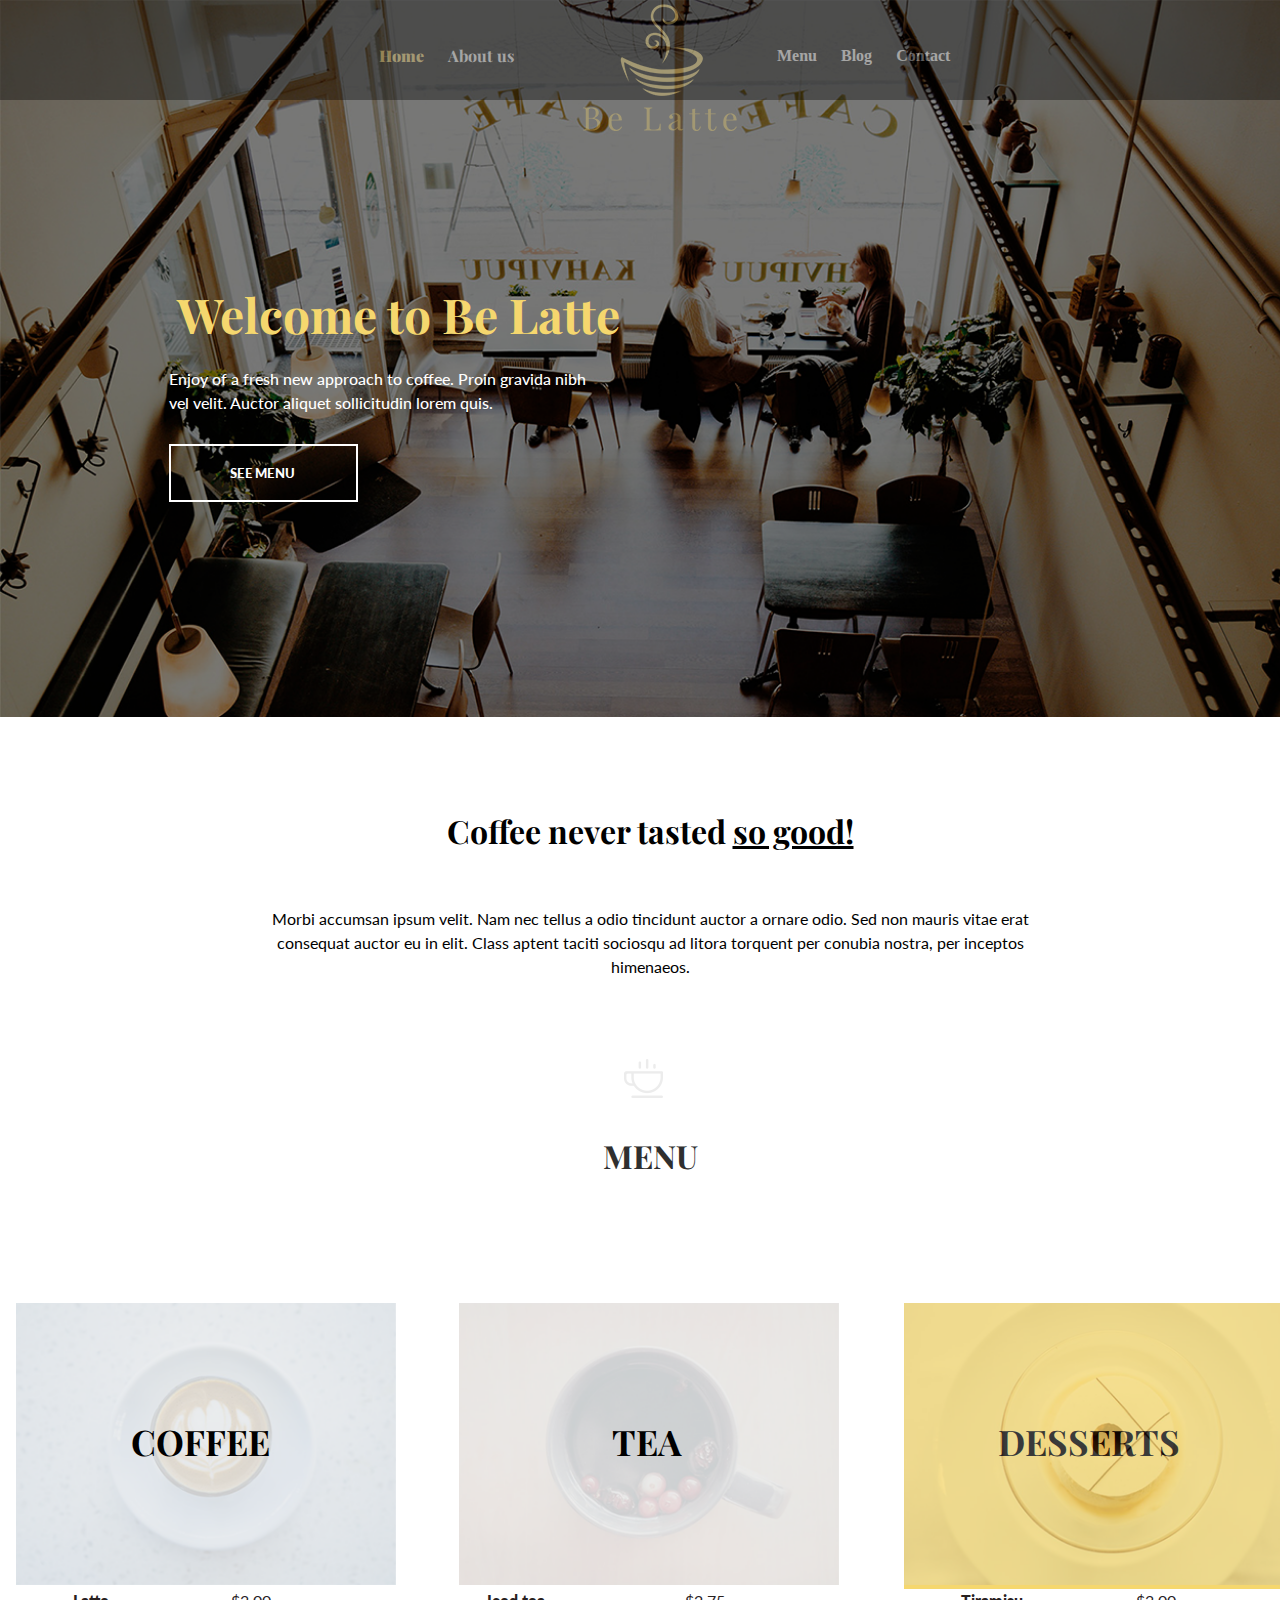
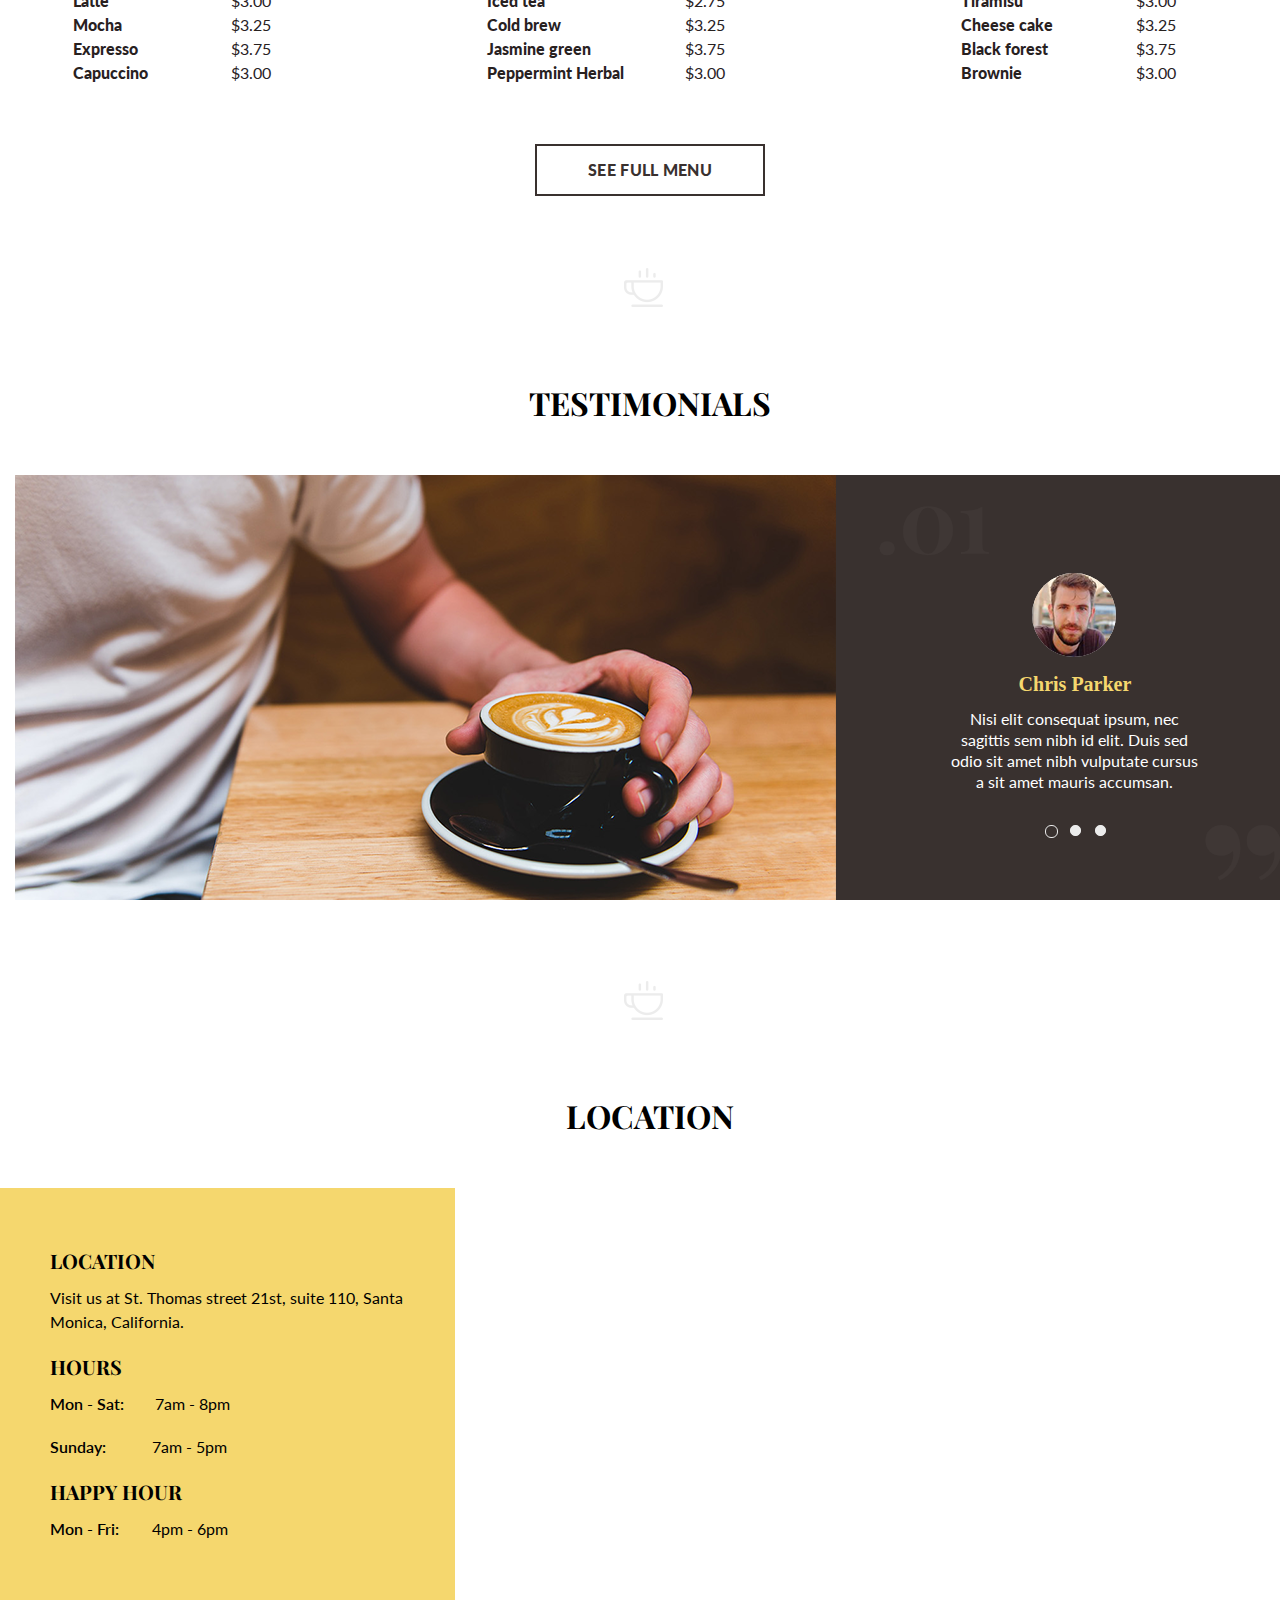
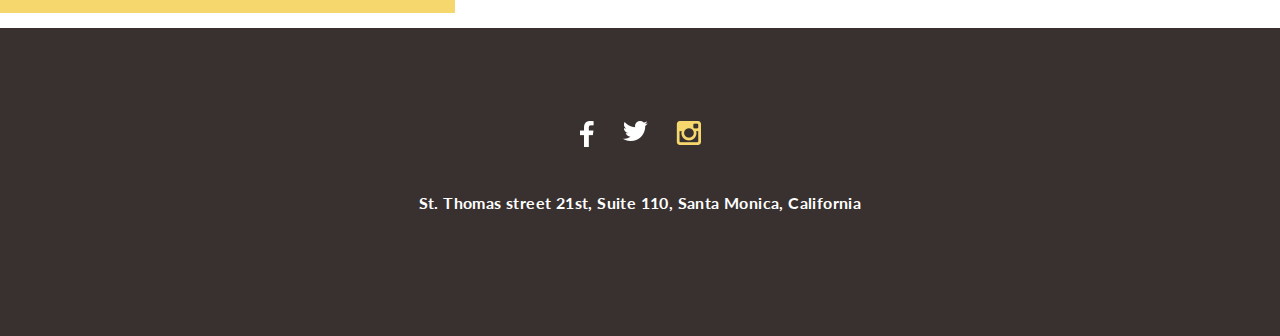
==== commit b0305487: "menu changed" ====
--- a/index.html
+++ b/index.html
@@ -7,41 +7,39 @@
         <title> Be-Latte </title>
     </head>
     <body>
-	    <header class="header-bg">
-	        <div class="Top-navigation-bg">
-		        <div class="botton-header">    
-		            <div class="Home-About-us">
-		                <a href="https://www.yandex.ru" title="Home" class="text-style-1">Home</a>
-		                <a href="https://www.yandex.ru" title="About us" class="About-us">About us</a>
-		            </div>
-		            <img src="img/be-latte-logo.png" srcset="img/be-latte-logo@2x.png 2x, img/be-latte-logo@3x.pnf 3x" class="Be-latte---logo">
-		            <div class="Menu-Blog-Contact">
-		                <a href="https://www.yandex.ru" title="Menu" class="Menu">Menu</a>
-		                <a href="https://www.yandex.ru" title="Blog" class="Blog">Blog</a>
-		                <a href="https://www.yandex.ru" title="Contact" class="Contact">Contact</a>
-		            </div>
-		        </div>
-		    </div>
-        </header>
-        <div class="welcome-to">
-            <img src="img/coffee-shop.png" srcset="img/coffee-shop@2x.png 2x, img/coffee-shop@3x.png 3x" class="coffee-shop">
-            <div class="Welcome-to-Be-Latte">
-                Welcome to Be Latte
+	    <div class="content">
+            <header class="header-bg">
+                <div class="Top-navigation-bg">
+                    <div class="Home-About-us">
+                        <a href="https://www.yandex.ru" title="Home" class="text-style-1">Home</a>
+                        <a href="https://www.yandex.ru" title="About us" class="About-us">About us</a>
+                    </div>
+                    <img src="img/be-latte-logo.png" srcset="img/be-latte-logo@2x.png 2x, img/be-latte-logo@3x.pnf 3x" class="Be-latte---logo">
+                    <div class="Menu-Blog-Contact">
+                        <a href="https://www.yandex.ru" title="Menu" class="Menu">Menu</a>
+                        <a href="https://www.yandex.ru" title="Blog" class="Blog">Blog</a>
+                        <a href="https://www.yandex.ru" title="Contact" class="Contact">Contact</a>
+                    </div>
+                </div>
+            </header>
+            <div class="welcome-to">
+                <img src="img/coffee-shop.png" srcset="img/coffee-shop@2x.png 2x, img/coffee-shop@3x.png 3x" class="coffee-shop">
+                <div class="Welcome-to-Be-Latte">
+                    Welcome to Be Latte
+                </div>
+                <div class="Enjoy-of-a-fresh-new-approach-to-coffee-Proin-gravida-nibh-vel">
+                    Enjoy of a fresh new approach to coffee. Proin gravida nibh vel velit. Auctor aliquet sollicitudin lorem quis.
+                </div>
+                <div class="Btn-bg">
+                    <a href="https://www.yandex.ru" class="See-menu" title="SEE MENU">SEE MENU</a>
+                </div>
             </div>
-            <div class="Enjoy-of-a-fresh-new-approach-to-coffee-Proin-gravida-nibh-vel">
-                Enjoy of a fresh new approach to coffee. Proin gravida nibh vel velit. Auctor aliquet sollicitudin lorem quis.
-            </div>
-            <div class="Btn-bg">
-                <a href="https://www.yandex.ru" class="See-menu" title="SEE MENU">SEE MENU</a>
-            </div>
-        </div> 
-        <div class="content">
             <div class="block_coffee">
                 <h2 style="padding: 98px 0 32px 0">Coffee never tasted <u>so good!</u></h2>
-                <div class="morbi">                                             
+                <div class="morbi">
                     Morbi accumsan ipsum velit. Nam nec tellus a odio tincidunt auctor a ornare odio. Sed non mauris vitae erat consequat auctor eu in elit. Class aptent taciti sociosqu ad litora torquent per conubia nostra, per inceptos himenaeos.
                 </div>
-                <img src="img/icon-coffee.png" srcset="img/icon-coffee@2x.png 2x, img/icon-coffee@3x.png 3x" class="icon-coffee">   
+                <img src="img/icon-coffee.png" srcset="img/icon-coffee@2x.png 2x, img/icon-coffee@3x.png 3x" class="icon-coffee">
             </div>
             <div class="menu">
                 <h2 class="title">MENU</h2>
@@ -106,7 +104,7 @@
                 <a class="button-fm" href="http://simtech.ru/cscart/">SEE FULL MENU</a>
             </div>
             <img src="img/icon-coffee.png" srcset="img/icon-coffee@2x.png 2x, img/icon-coffee@3x.png 3x" class="icon-coffee" style="padding-top: 72px">
-            <h2>TESTIMONIALS</h2> 
+            <h2>TESTIMONIALS</h2>
             <div class="BG">
                 <img src="img/realisticshots-coffee-photo.png" srcset="img/realisticshots-coffee-photo@2x.png 2x, img/realisticshots-coffee-photo@3x.png 3x" class="realisticshots-coffee-photo">
                 <div class="realisticshots-coffee-photo"></div>
@@ -137,7 +135,7 @@
                         <h4><span style="padding-right: 29px">Mon - Fri:</span> 4pm - 6pm</h4>
                     </div>
                 </div>
-            </div> 
+            </div>
         </div>
         <footer class="footer-bg">
             <div class="Social">
@@ -148,7 +146,7 @@
             <div class="Street-scroll">
                 <div class="St-Thomas-street-21st-Suite-110-Santa-Monica-California">St. Thomas street 21st, Suite 110, Santa Monica, California
 				</div>
-            </div> 	
+            </div>
 	    </footer>
     </body>
-</html>+</html>
--- a/css/style.css
+++ b/css/style.css
@@ -1,5 +1,5 @@
 @import url('https://fonts.googleapis.com/css?family=Playfair+Display:400,700,900');
-@import url('https://fonts.googleapis.com/css?family=Lato:400,700');	
+@import url('https://fonts.googleapis.com/css?family=Lato:400,700');
 
 * {
   margin:0;
@@ -12,7 +12,7 @@
 }
 
 .header-bg {
-  width: 100%;
+  width: 1300px;
   height: 700px;
   position:absolute;
 }
@@ -24,15 +24,6 @@
   background-color: #000000;
 }
 
-.botton-header {
-  width: 100%;
-  height: 100px;
-  top: 0;
-  left: 0;
-  display: flex;
-  justify-content: center; 
-}
- 
 .Home-About-us {
   width: 198px;
   height: 14px;
@@ -43,9 +34,8 @@
   text-align: center;
   color: #ffffff;
   link:white;
-  object-fit: contain;
-  display: block;
-  border: none;
+  float: left;
+  padding-left:347px;
   padding-top:42px;
 }
 
@@ -64,19 +54,19 @@
   line-height: 1.75;
   text-align: left;
   color: #ffffff;
-  /*float: left;*/
-  object-fit: contain;
+  float: left;
+  padding-top:42px;
   padding-left:40px;
-  padding-top:42px;
 }
 
 .Be-latte---logo {
   width: 154px;
   height: 127px;
-  top:4px;
   object-fit: contain;
+  float:left;
+  padding-top:4px;
   padding-left:38px;
-} 
+}
 
 a.About-us {
     color: white;
@@ -122,7 +112,7 @@
     color: #f5d76e;
     position:absolute;
     top:301px;
-    left:166px;
+    padding-left:166px;
 }
 
 .Enjoy-of-a-fresh-new-approach-to-coffee-Proin-gravida-nibh-vel {
@@ -170,7 +160,7 @@
 .block_location {
 	width: 100%;
 	height: 524px;
-	
+
 }
 
 h2 {
@@ -185,7 +175,7 @@
     margin: 0;
 }
 .menu {
-		max-width: 1270px;
+		max-width: 100%;
 		position: relative;
 }
 .title {
@@ -199,7 +189,7 @@
 		text-align: center;
 }
 .img-placeholder {
-	  max-width: 1270px;
+	  max-width: 100%;
     margin: 0 auto;
 		position: relative;
 }
@@ -208,15 +198,16 @@
 		height: auto;
     display: inline-block;
     position: relative;
-		margin-left: 2.5%;
+		margin-left: 1.2%;
+    float: left;
 }
 .tea-photo-placeholder {
     width: 29.281%;
 		height: auto;
     display: inline-block;
     position: relative;
-    margin-left: 3.138%;
-    margin-right: 3.138%;
+    margin-left: 4.8%;
+    margin-right: 4.8%;
 }
 .desert-placeholder {
     width: 29.281%;
@@ -224,6 +215,8 @@
     background-color: #f5d76e;
     display: inline-block;
     position: relative;
+    margin-right: 1.2%;
+    float: right;
 }
 .cup-coffee {
     max-width: 100%;
@@ -281,18 +274,17 @@
 .price-coffee {
 		width: 29.281%;
     display: inline-block;
-		margin-left: 2.5%;
+    margin-left: 1.2%;
 }
 .price-desserts {
 		width: 29.281%;
 		display: inline-block;
-		margin-left: 2.5%;
 }
 .price-tea {
 		width: 29.281%;
 		display: inline-block;
-		margin-left: 3.138%;
-		margin-right: 1.8%;
+    margin-left: 5.5%;
+    margin-right: 4.3%;
 }
 ul {
     display: inline-block;
@@ -322,9 +314,13 @@
     color: #39312f;
 		text-decoration: none;
 }
+.button-fm:hover {
+    border: solid 2px #6C8CD5;
+    color: #6C8CD5; 
+}
 .tea-name {
-		margin-right: 10%;
-		margin-left: 10%;
+  margin-right: 15%;
+  margin-left: 5%;
 }
 .coffee-name,
 .desserts-name {
@@ -366,7 +362,7 @@
     line-height: 1.2;
     text-align: center;
     color: #f5d76e;
- } 
+ }
 .layer {
     width: 111px;
     height: 50px;
@@ -469,7 +465,7 @@
 	width: 80%;
     height: 302px;
     position: relative;
-    padding: 59px 50px 64px 50px; 
+    padding: 59px 50px 64px 50px;
 }
 
 h3 {
@@ -525,7 +521,7 @@
   width: 100%;
   height: 308px;
   background-color: #39312f;
-  
+
 }
 
 .Social {
@@ -534,9 +530,9 @@
   top: 0;
   left: 0;
   display: flex;
-  justify-content: center; 
-}
- 
+  justify-content: center;
+}
+
 .facebook-icon {
   width: 14px;
   height: 26px;
@@ -565,7 +561,7 @@
   top: 0;
   left: 0;
   display: flex;
-  justify-content: center; 
+  justify-content: center;
  }
 
 .St-Thomas-street-21st-Suite-110-Santa-Monica-California {
@@ -578,4 +574,4 @@
   letter-spacing: 0.4px;
   text-align: center;
   color: #ffffff;
-}+}
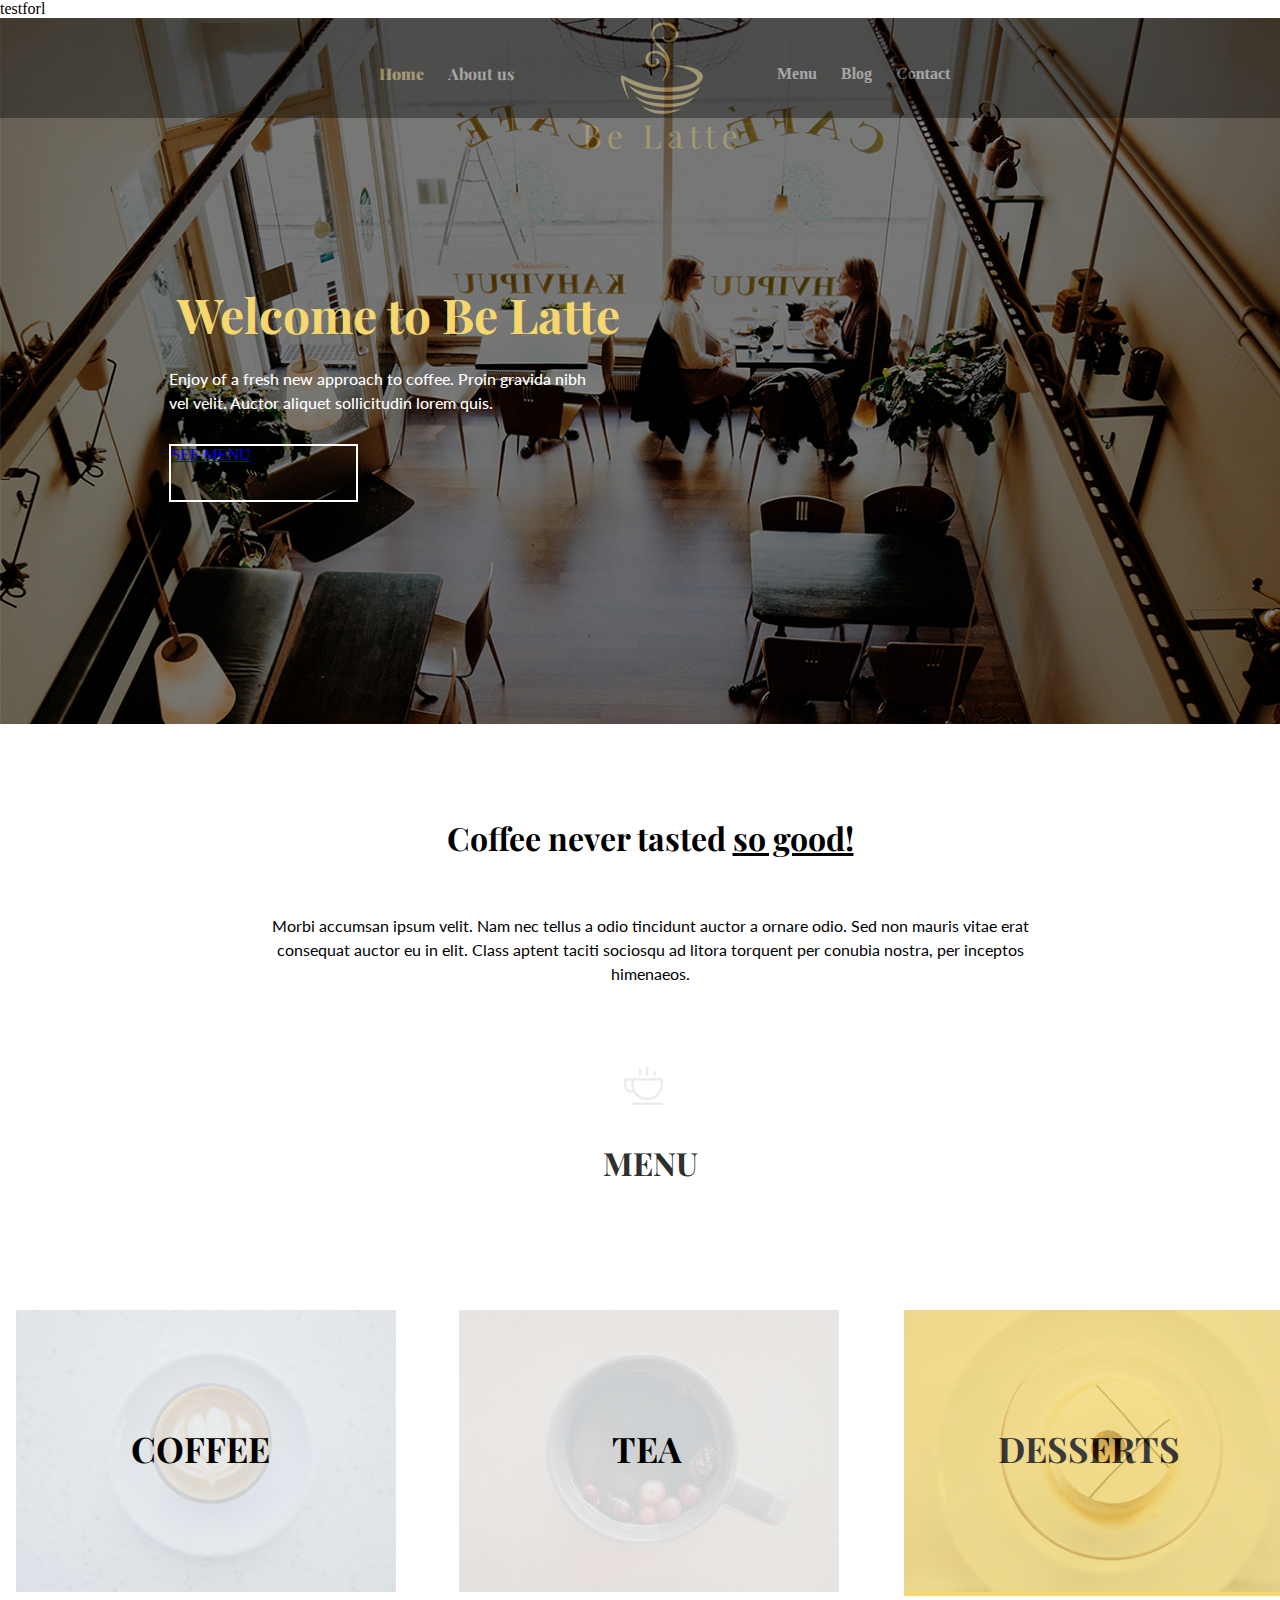
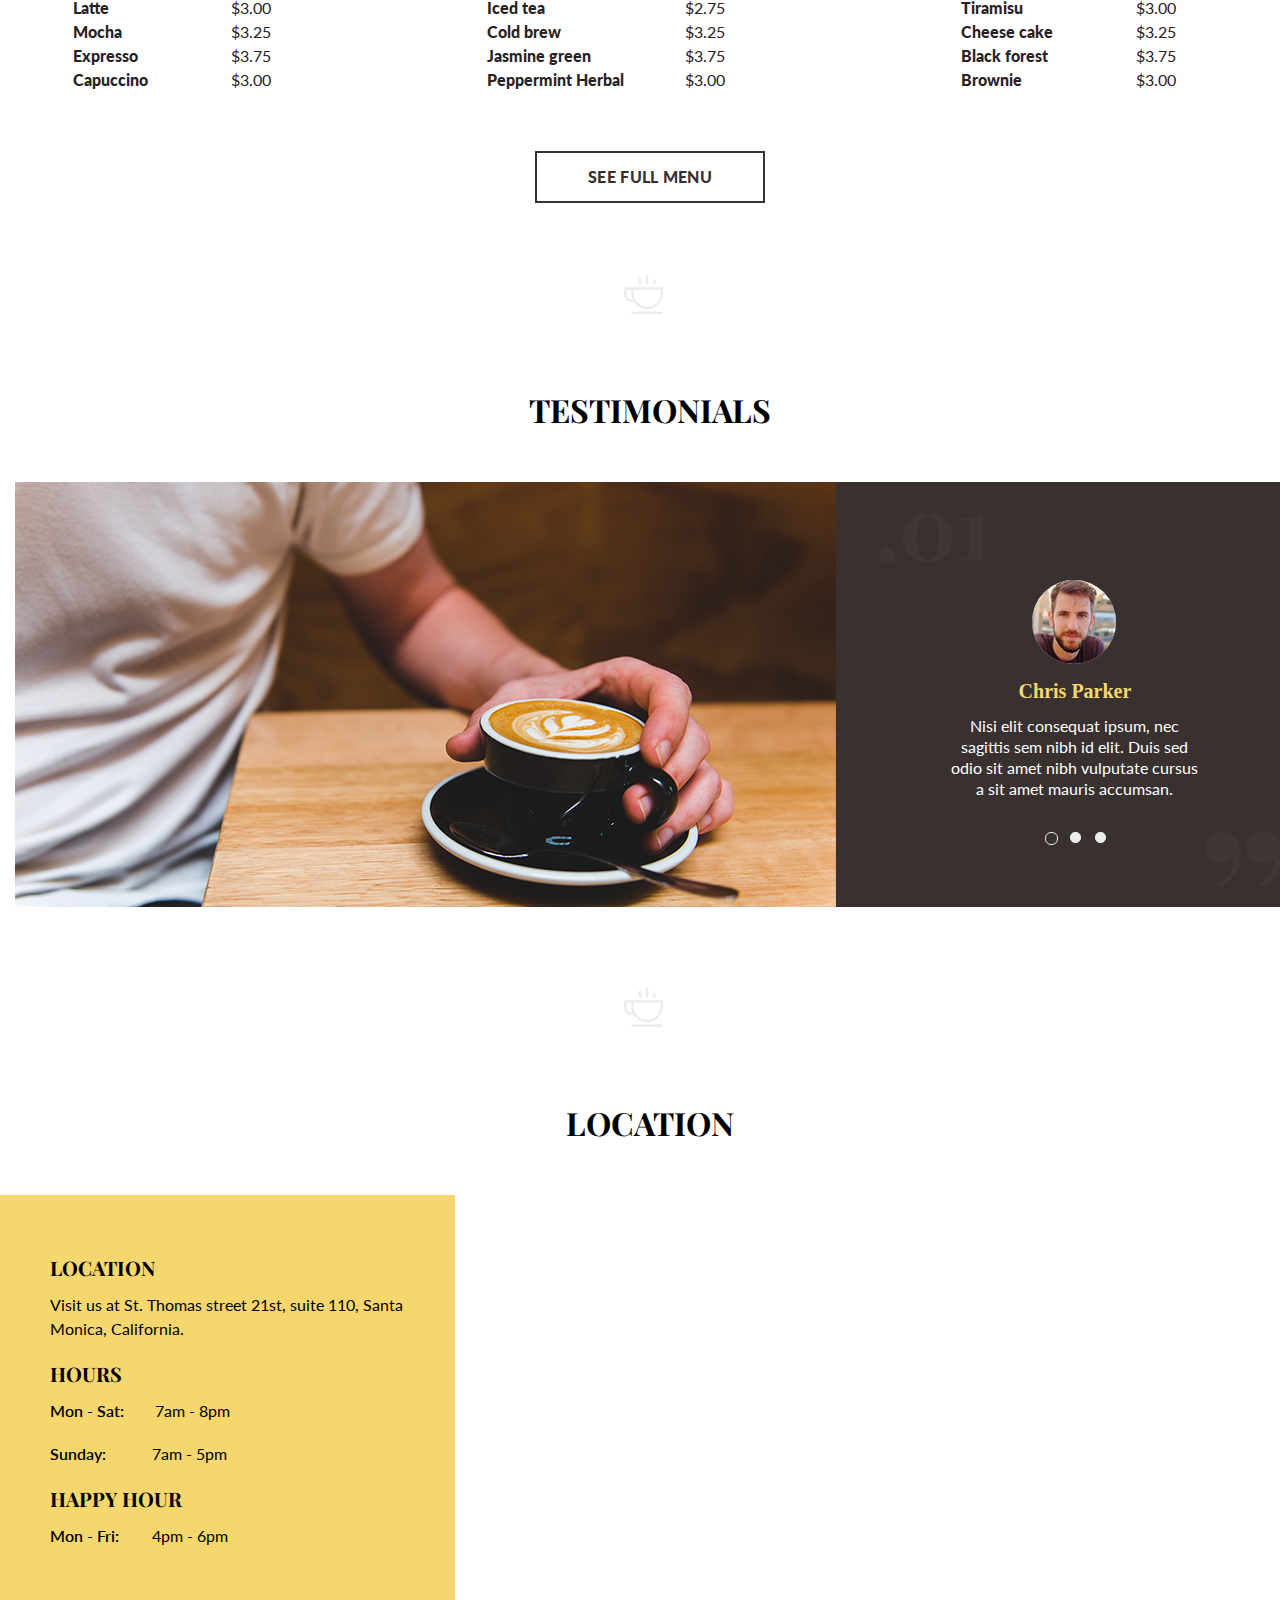
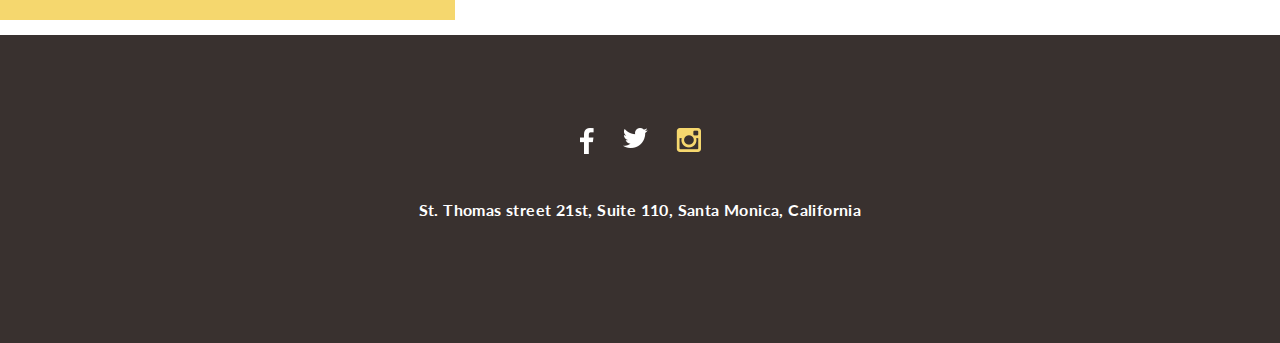
==== commit f4acf018: "testfork" ====
--- a/index.html
+++ b/index.html
@@ -1,4 +1,5 @@
 <!DOCTYPE html>
+testforl
 <html>
     <head>
         <meta charset="utf-8">
@@ -7,33 +8,34 @@
         <title> Be-Latte </title>
     </head>
     <body>
-	    <div class="content">
-            <header class="header-bg">
-                <div class="Top-navigation-bg">
-                    <div class="Home-About-us">
-                        <a href="https://www.yandex.ru" title="Home" class="text-style-1">Home</a>
-                        <a href="https://www.yandex.ru" title="About us" class="About-us">About us</a>
-                    </div>
-                    <img src="img/be-latte-logo.png" srcset="img/be-latte-logo@2x.png 2x, img/be-latte-logo@3x.pnf 3x" class="Be-latte---logo">
-                    <div class="Menu-Blog-Contact">
-                        <a href="https://www.yandex.ru" title="Menu" class="Menu">Menu</a>
-                        <a href="https://www.yandex.ru" title="Blog" class="Blog">Blog</a>
-                        <a href="https://www.yandex.ru" title="Contact" class="Contact">Contact</a>
-                    </div>
-                </div>
-            </header>
-            <div class="welcome-to">
-                <img src="img/coffee-shop.png" srcset="img/coffee-shop@2x.png 2x, img/coffee-shop@3x.png 3x" class="coffee-shop">
-                <div class="Welcome-to-Be-Latte">
-                    Welcome to Be Latte
-                </div>
-                <div class="Enjoy-of-a-fresh-new-approach-to-coffee-Proin-gravida-nibh-vel">
-                    Enjoy of a fresh new approach to coffee. Proin gravida nibh vel velit. Auctor aliquet sollicitudin lorem quis.
-                </div>
-                <div class="Btn-bg">
-                    <a href="https://www.yandex.ru" class="See-menu" title="SEE MENU">SEE MENU</a>
-                </div>
+	    <header class="header-bg">
+	        <div class="Top-navigation-bg">
+		        <div class="button-header">    
+		            <div class="Home-About-us">
+		                <a href="https://www.yandex.ru" title="Home" class="text-style-1">Home</a>
+		                <a href="https://www.yandex.ru" title="About us" class="About-us">About us</a>
+		            </div>
+		            <a href="" title="Be-Latte"><img src="img/be-latte-logo.png" srcset="img/be-latte-logo@2x.png 2x, img/be-latte-logo@3x.pnf 3x" class="Be-latte---logo"></a>
+		            <div class="Menu-Blog-Contact">
+		                <a href="https://www.yandex.ru" title="Menu" class="Menu">Menu</a>
+		                <a href="https://www.yandex.ru" title="Blog" class="Blog">Blog</a>
+		                <a href="https://www.yandex.ru" title="Contact" class="Contact">Contact</a>
+		            </div>
+		        </div>
+		    </div>
+        </header>
+         <img src="img/coffee-shop.png" srcset="img/coffee-shop@2x.png 2x, img/coffee-shop@3x.png 3x" class="coffee-shop">
+        <div class="welcome-to">
+            <!--<img src="img/coffee-shop.png" srcset="img/coffee-shop@2x.png 2x, img/coffee-shop@3x.png 3x" class="coffee-shop">-->
+            <div class="Welcome-to-Be-Latte" id="Welcome-to-Be-Latte">
+                Welcome to Be Latte
             </div>
+            <div class="Enjoy-of-a-fresh-new-approach-to-coffee-Proin-gravida-nibh-vel">
+                Enjoy of a fresh new approach to coffee. Proin gravida nibh vel velit. Auctor aliquet sollicitudin lorem quis.
+            </div>
+            <a class="Btn-bg" href="https://www.yandex.ru">SEE MENU</a>
+        </div> 
+        <div class="content"> 
             <div class="block_coffee">
                 <h2 style="padding: 98px 0 32px 0">Coffee never tasted <u>so good!</u></h2>
                 <div class="morbi">
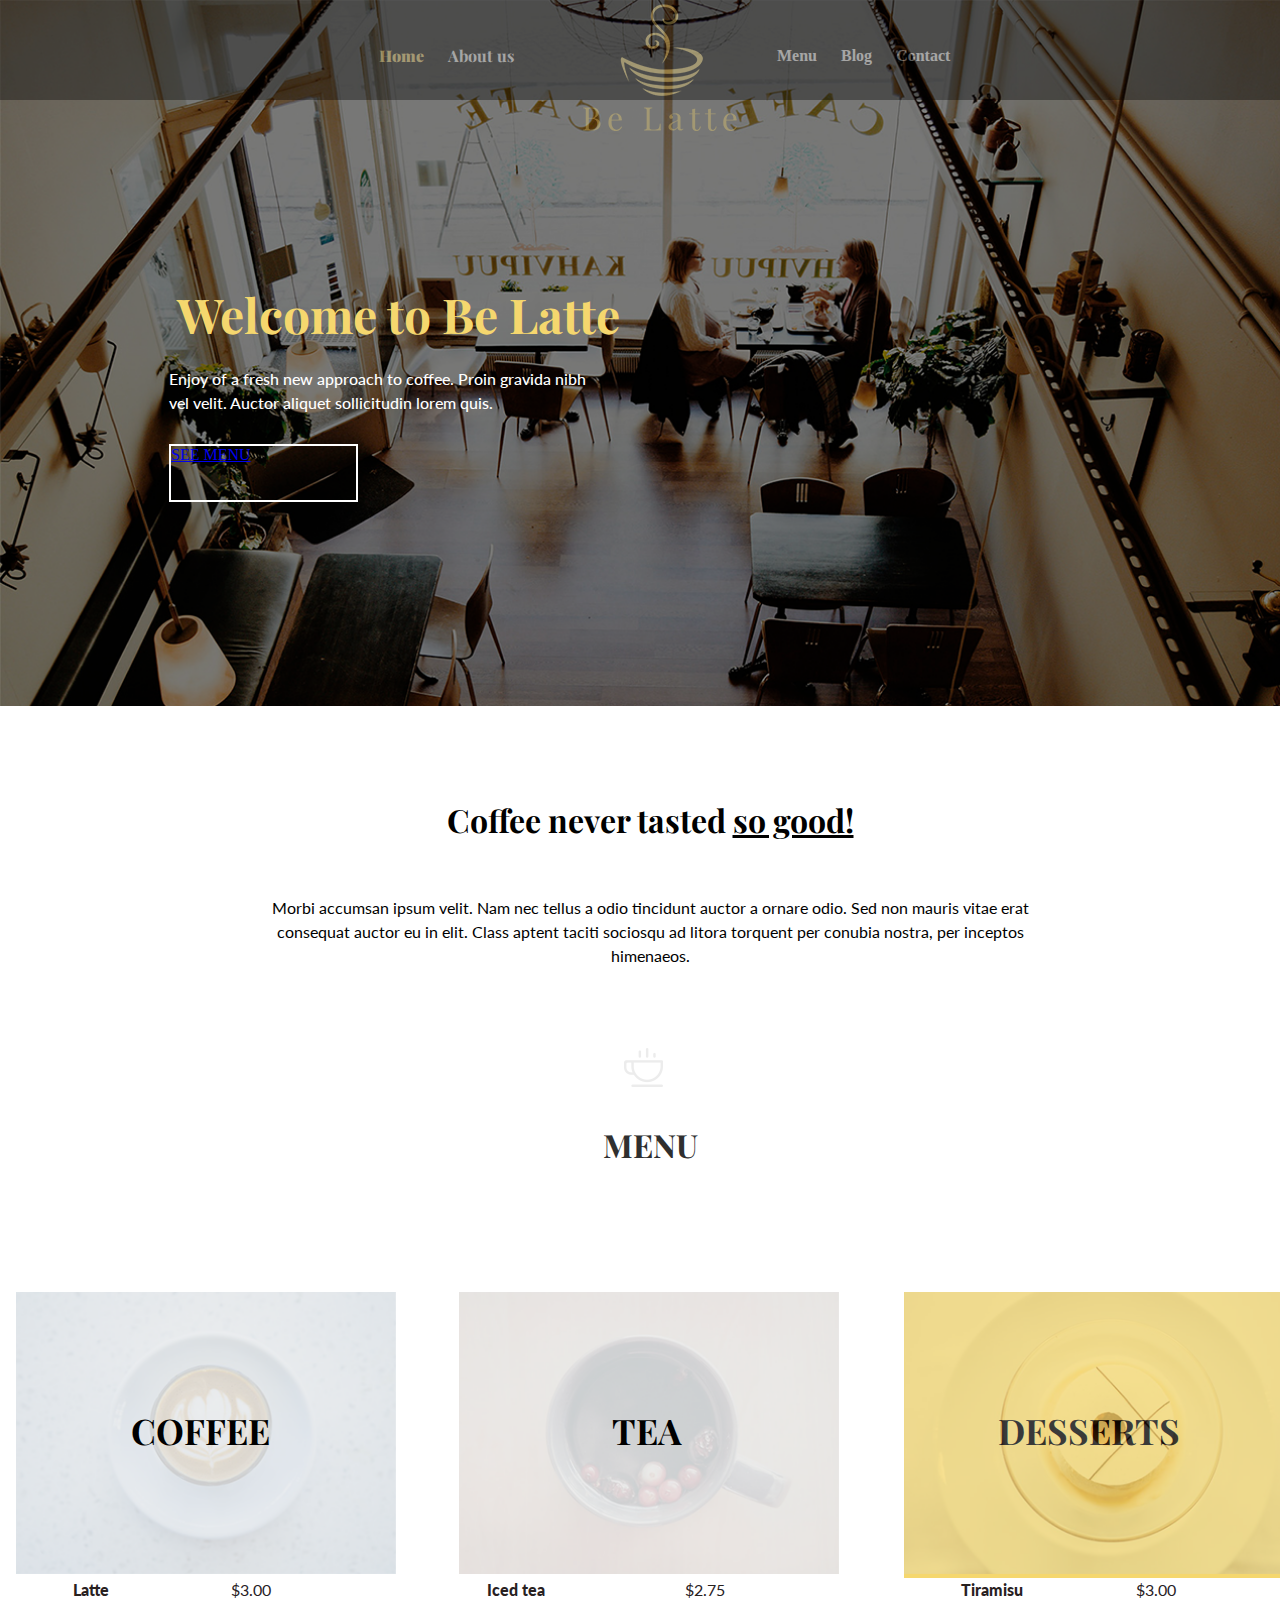
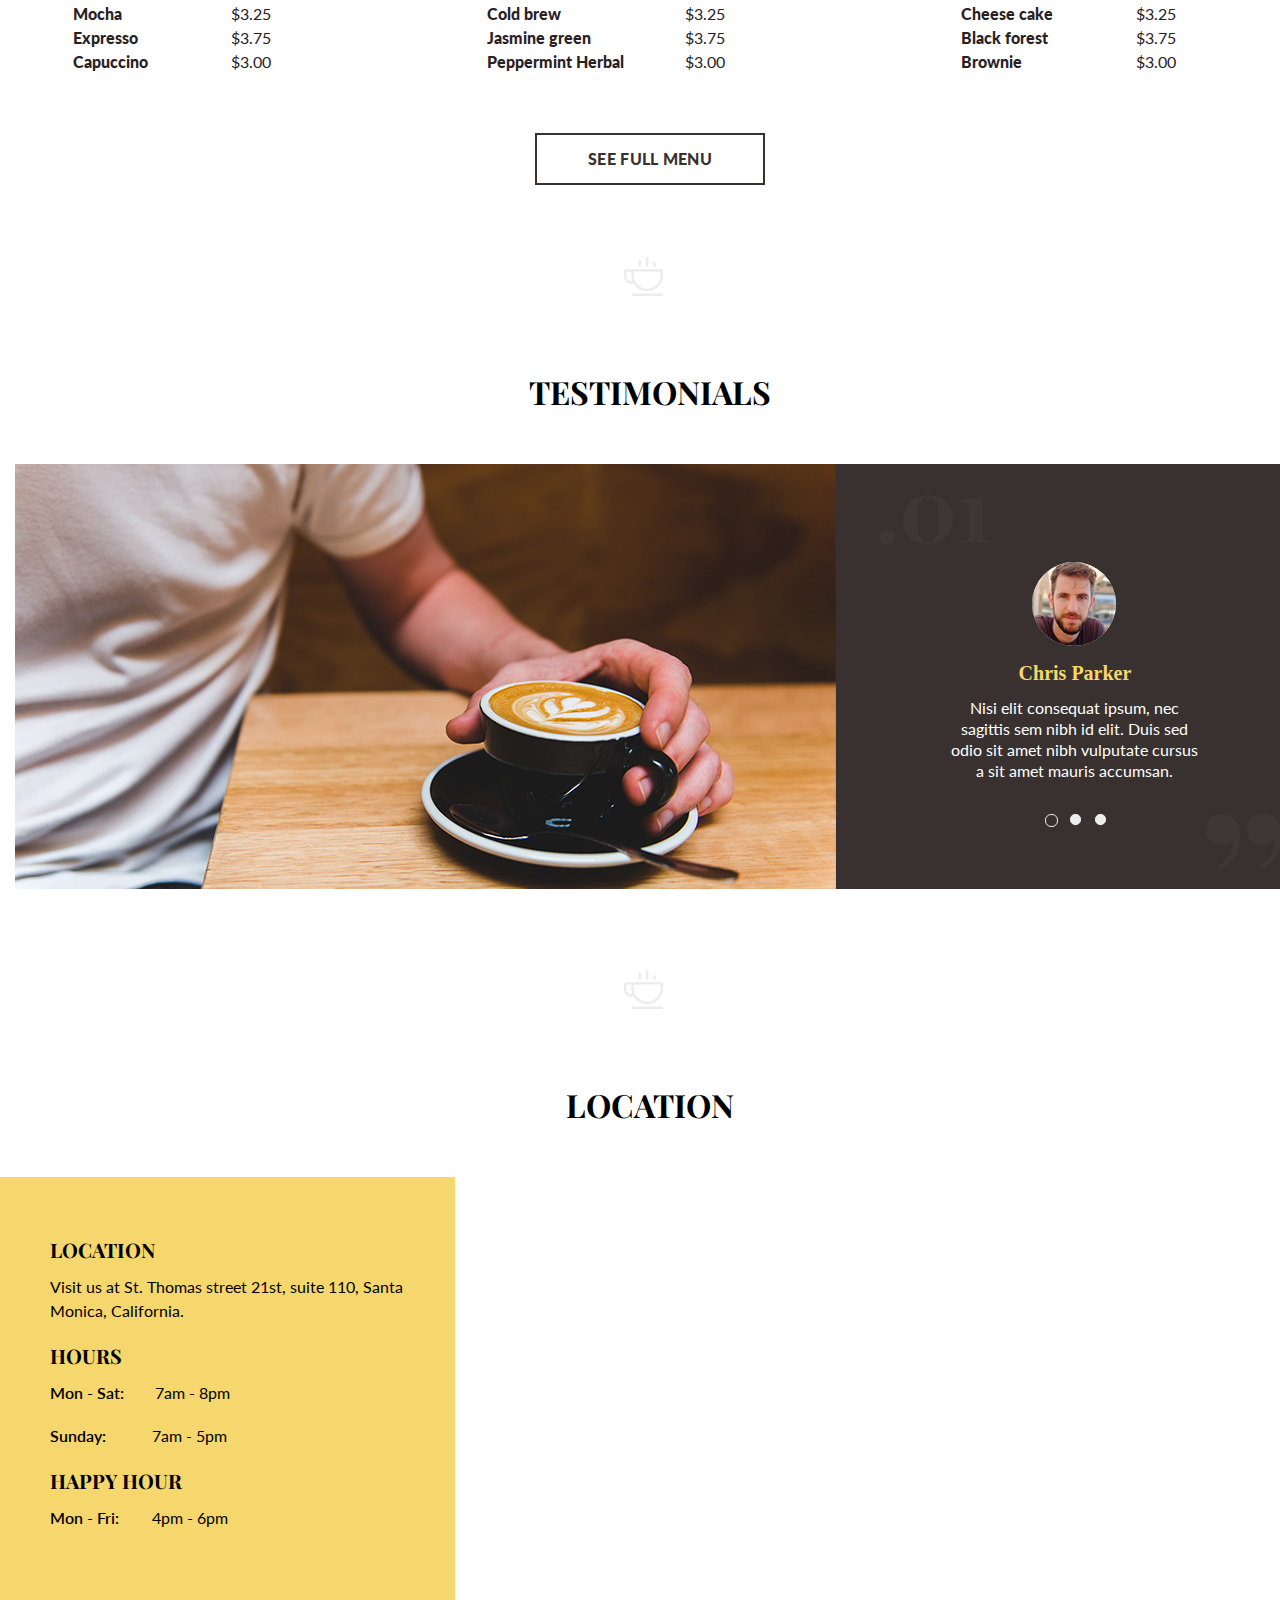
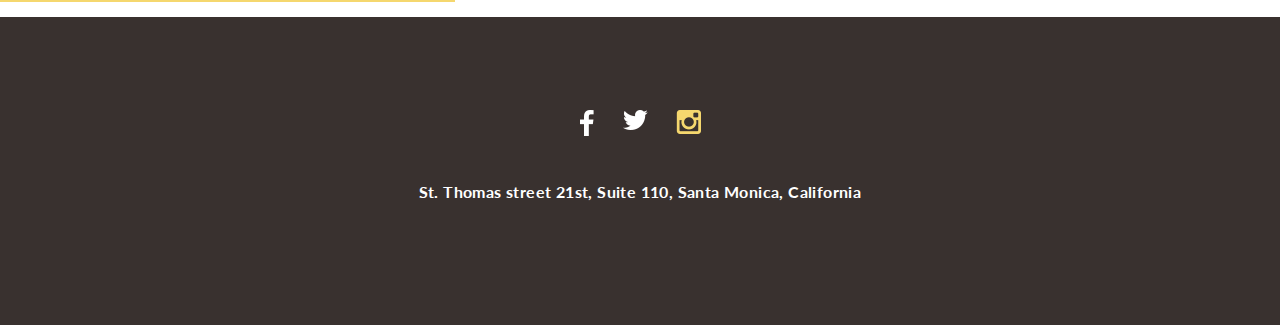
==== commit df120e7d: "del testfork" ====
--- a/index.html
+++ b/index.html
@@ -1,5 +1,4 @@
 <!DOCTYPE html>
-testforl
 <html>
     <head>
         <meta charset="utf-8">
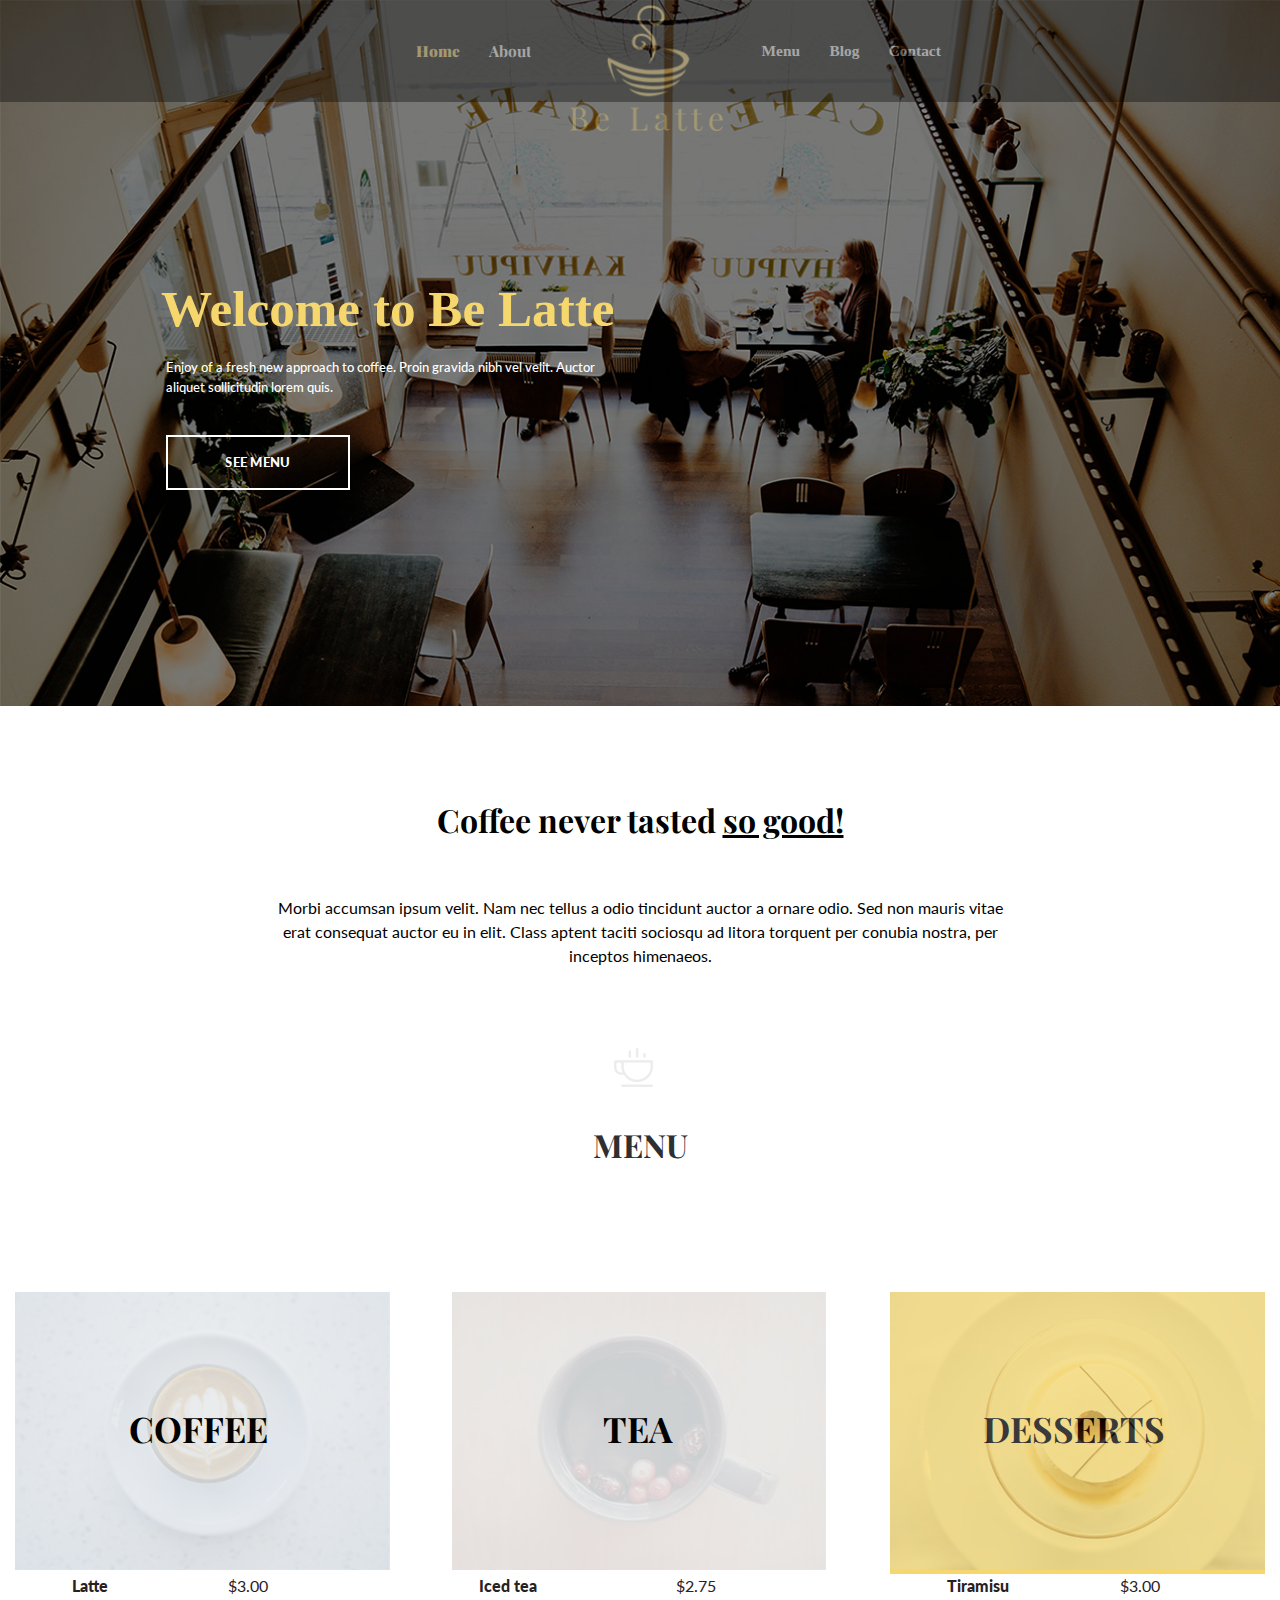
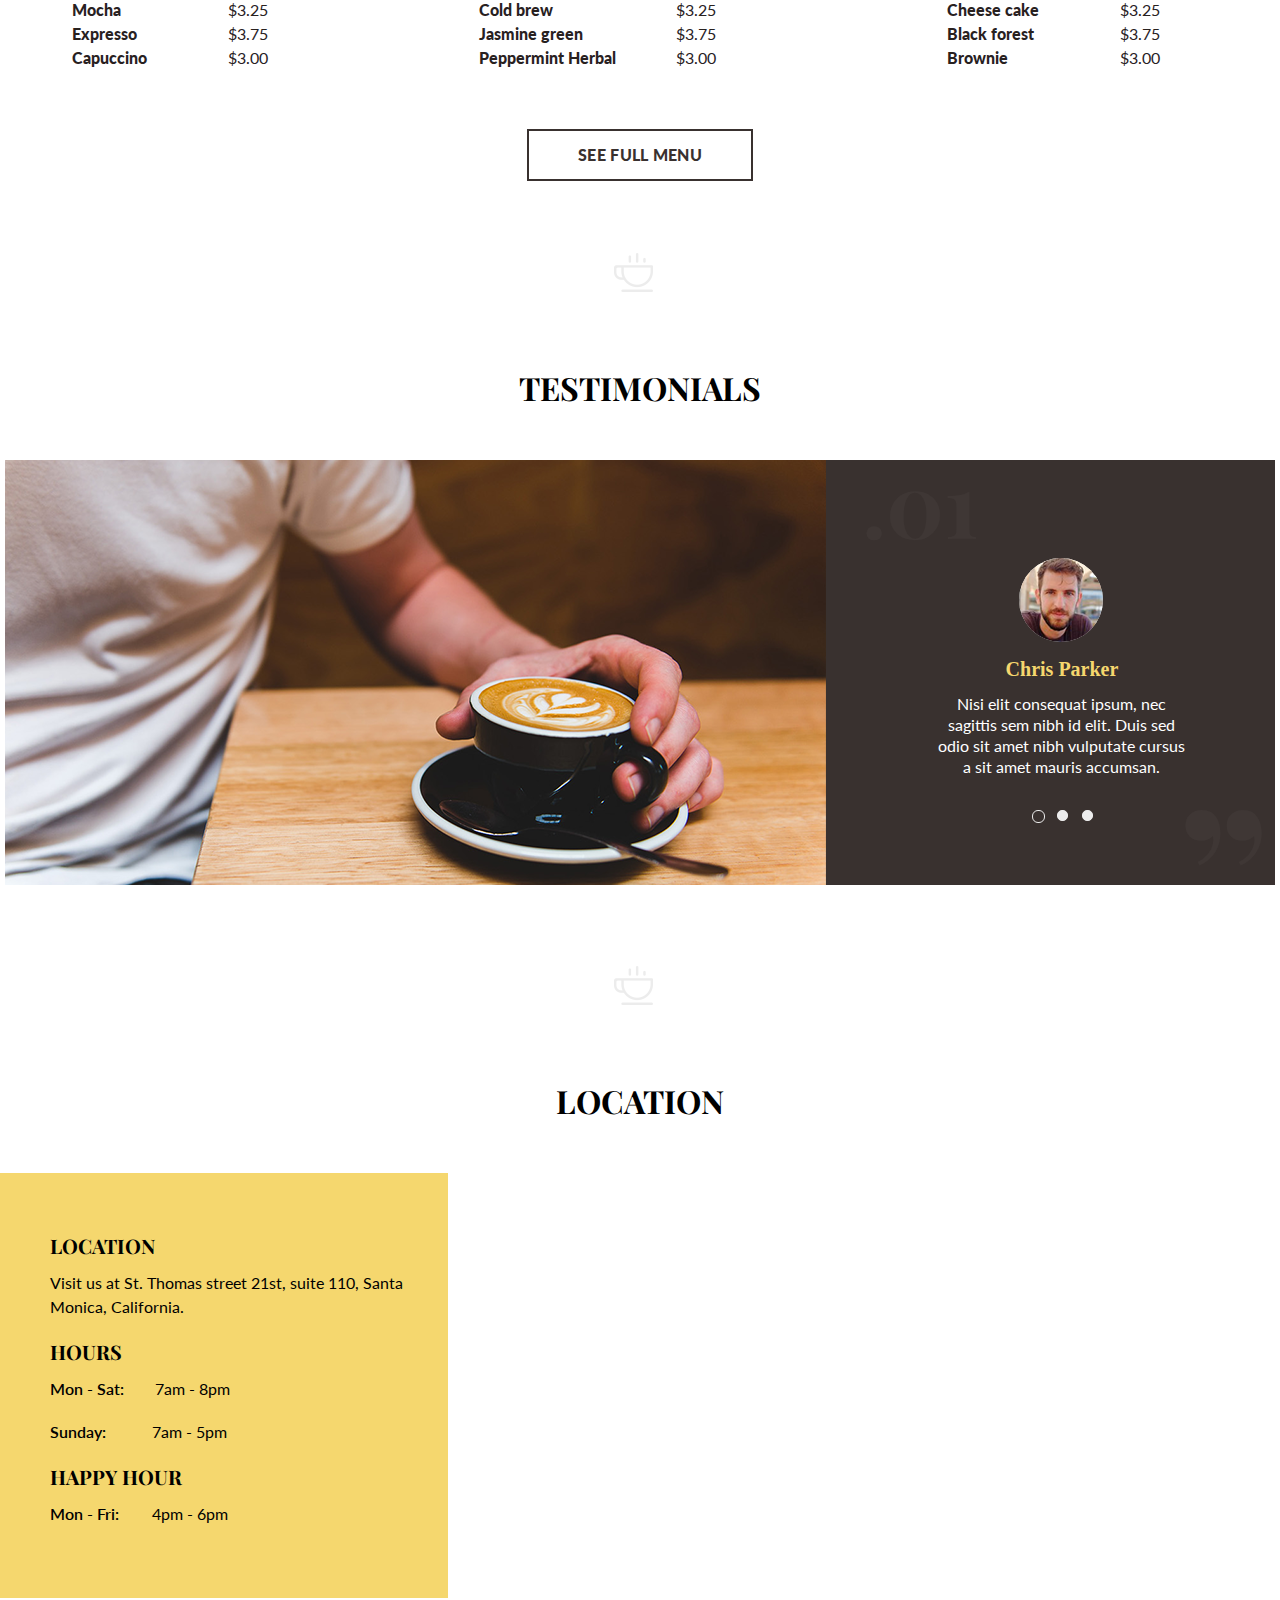
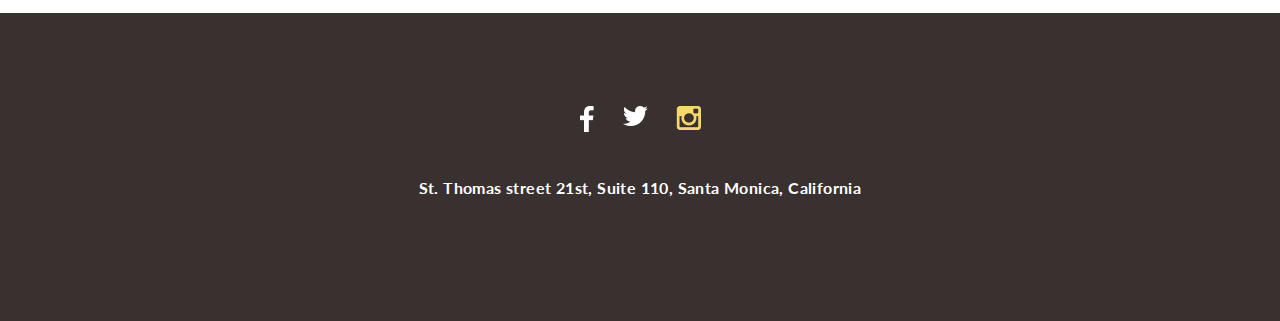
==== commit 5f4b1d42: "test branch" ====
--- a/index.html
+++ b/index.html
@@ -1,6 +1,7 @@
 <!DOCTYPE html>
 <html>
     <head>
+    <script src="script/script.js"></script>
         <meta charset="utf-8">
         <meta name="viewport" content="width=device-width, initial-scale=1.0, maximum-scale=1.0, user-scalable=no">
         <link rel="stylesheet" type="text/css" href="css/style.css">
@@ -110,6 +111,8 @@
                 <img src="img/realisticshots-coffee-photo.png" srcset="img/realisticshots-coffee-photo@2x.png 2x, img/realisticshots-coffee-photo@3x.png 3x" class="realisticshots-coffee-photo">
                 <div class="realisticshots-coffee-photo"></div>
                 <div class="Testimonial-bg">
+
+                <div class="slideshow-container">
                     <div class="layer">.01</div>
                     <div class="photo-placeholder">
                         <img src="img/bruno-bergher.png" srcset="img/bruno-bergher@2x.png 2x, img/bruno-bergher@3x.png 3x" class="Bruno-Bergher">
@@ -120,6 +123,9 @@
                     <a class="Ellipse-1-copy" href="https://www.yandex.ru/"></a>
                     <a class="Ellipse-2-copy" href="https://www.google.ru/"></a>
                     <div class="quotation-mark">”</div>
+                </div>
+
+
                 </div>
             </div>
             <img src="img/icon-coffee.png" srcset="img/icon-coffee@2x.png 2x, img/icon-coffee@3x.png 3x" class="icon-coffee" style="padding-top: 81px">
@@ -138,6 +144,15 @@
                 </div>
             </div>
         </div>
+
+
+
+
+
+
+
+
+
         <footer class="footer-bg">
             <div class="Social">
                 <a href="https://www.facebook.com/" title="Facebook.com" class="facebook-icon"><img src="img/facebook-icon.png" rcset="img/facebook-icon@2x.png 2x, img/facebook-icon@3x.png 3x"></a>
@@ -149,5 +164,10 @@
 				</div>
             </div>
 	    </footer>
+
+
+
+
+
     </body>
 </html>
--- a/css/style.css
+++ b/css/style.css
@@ -7,155 +7,195 @@
 }
 
 .content {
-  width: 1300px;
+  max-width: 1300px;
   margin: 0 auto;
 }
 
 .header-bg {
-  width: 1300px;
-  height: 700px;
+  width: 100vw;/*100%;*/
+  height: 53vw;/*700px;*/
+  margin: 0 auto;
   position:absolute;
+  z-index: 20;
+  overflow: hidden;
 }
 
  .Top-navigation-bg {
-  width: 100%;
-  height: 100px;
+  max-width: 100vw; /*100%;*/
+  height: 8vw; /*100px;*/
   opacity: 0.35;
   background-color: #000000;
 }
 
+.button-header {
+  width: 100vw;/*100%;*/
+  height: 12vw;/*150px;*/
+  top: 0;
+  left: 0;
+  display: flex;
+  justify-content: center; 
+}
+
 .Home-About-us {
-  width: 198px;
-  height: 14px;
+  width:  10vw;/*250px;*/
+  height: 2vw;/*25px;*/
   font-family: Playfair Display;
-  font-size: 16px;
+  font-size: 1.2vw;/*16px;*/
   font-weight: bold;
   line-height: 1.75;
-  text-align: center;
+  text-align: right;
   color: #ffffff;
-  link:white;
-  float: left;
-  padding-left:347px;
-  padding-top:42px;
+  object-fit: contain;
+  display: block;
+  border: none;
+  padding-top: 3vw;/*42px;*/
+  padding-left: 10vw;
+  overflow: hidden;
 }
 
 .text-style-1 {
-    text-decoration:none;
-    font-weight: 900;
-    color: #f5d76e;
+  text-decoration:none;
+  font-weight: 900;
+  color: #f5d76e;
+}
+
+a.text-style-1:hover {
+  color:#FFFF99;
 }
 
 .Menu-Blog-Contact {
-  width: 250px;
-  height: 16px;
+  width: 19vw;/*250px;*/
+  height: 2vw;/*25px;*/
   font-family: PlayfairDisplay;
-  font-size: 16px;
+  font-size: 1.2vw;/*16px;*/
   font-weight: bold;
   line-height: 1.75;
   text-align: left;
   color: #ffffff;
-  float: left;
-  padding-top:42px;
-  padding-left:40px;
+  object-fit: contain;
+  padding-left:3vw;/*40px;*/
+  padding-top:3vw;/*42px;*/
+  overflow: hidden;
 }
 
 .Be-latte---logo {
-  width: 154px;
-  height: 127px;
+  width:  12vw;/*154px;*/
+  height: 10vw; /*127px;*/
+  padding-top: 0.31vw; /*4px;*/
   object-fit: contain;
-  float:left;
-  padding-top:4px;
-  padding-left:38px;
-}
+  padding-left:3vw;/* 38px;*/
+} 
 
 a.About-us {
-    color: white;
+  color: white;
 	text-decoration:none;
-    padding-left:20px;
+  padding-left: 2vw;/*20px;*/
+}
+
+a.About-us:hover {
+  color:#f5d76e;
 }
 
 a.Blog {
     color: white;
 	text-decoration:none;
-    padding-left:20px;
+    padding-left:2vw;
+}
+
+a.Blog:hover {
+  color:#f5d76e;
 }
 
 a.Contact {
     color: white;
 	text-decoration:none;
-    padding-left:20px;
-}
+    padding-left:2vw;
+}
+
+a.Contact:hover {
+  color:#f5d76e;
+}
+
 
 a.Menu {
     color: white;
 	text-decoration:none;
 }
 
+a.Menu:hover {
+  color:#f5d76e;
+}
+
+
 .welcome-to {
     width: 100%;
     margin: 0 auto;
 }
 
 .coffee-shop {
-    width: 100%;
-    object-fit: contain;
+  width: 100%;
+  height: 100%;
+  background-color: rgba(0, 0, 0, 0.45);
+  position: relative;
+  z-index:10;
+  margin: 0 auto;
+  object-fit: contain;
 }
 
 .Welcome-to-Be-Latte {
-    width: 464px;
-    height: 39px;
-    font-family: Playfair Display;
-    font-size: 48px;
-    font-weight: bold;
-    line-height: 0.58;
-    text-align: center;
-    color: #f5d76e;
-    position:absolute;
-    top:301px;
-    padding-left:166px;
+  width: 40vw;
+  height: 39px;
+  font-family: PlayfairDisplay;
+  font-size: 4vw;
+  font-weight: bold;
+  line-height: 0.58;
+  text-align: center;
+  color: #f5d76e;
+  position:absolute;
+  top:23vw;
+  left:10.3vw;/*169px*/
+  z-index: 20;
 }
 
 .Enjoy-of-a-fresh-new-approach-to-coffee-Proin-gravida-nibh-vel {
-  width: 436px;
-  height: 59px;
+  width: 34vw;
+  height: 3vw;
   font-family: Lato;
-  font-size: 16px;
+  font-size: 1vw;
   font-weight: 500;
   line-height: 1.5;
   text-align: left;
   color: #ffffff;
-  position:absolute;
-  top: 367px;
-  padding-left: 169px;
-  overflow: hidden;
+  position: absolute;
+  z-index: 20;
+  top:28vw; /*367px*/
+  left:13vw;/*169px*/
 }
 
 .Btn-bg {
-    width: 185px;
-    height: 54px;
-    border: solid 2px #ffffff;
-    position: absolute;
-    z-index:100;
-    top: 444px;
-    margin-left:169px;
-}
-
-.See-menu {
-  width: 500px;
-  height: 10px;
-  font-family: Lato;
-  font-size: 13px;
-  font-weight: 900;
-  line-height: 1.85;
-  letter-spacing: 0.3px;
-  text-align: left;
-  color: #ffffff;
-  text-decoration: none;
-  position:absolute;
-  z-index:200;
-  padding-top:15px;
-  padding-left:59px;
-}
+    width: 14vw; /*185px;*/
+    height: 4vw; /*54px;*/
+    border: solid 0.2vw #ffffff; 
+    position: absolute;
+    display: block;
+    text-align: center;
+    font-family: Lato;
+    font-size: 1vw; /*13px;*/
+    font-weight: 900;
+    line-height: 4;
+    letter-spacing: 0.3px;
+    text-decoration: none;
+    top: 34vw; /*444px;*/
+    left: 13vw ;/*169px;*/
+    color: white;
+    z-index: 20;
+}
+
+a.Btn-bg:hover {
+  border: solid 2px #f5d76e;
+  color: #f5d76e;
+}
+
 
 .block_location {
 	width: 100%;
@@ -575,3 +615,5 @@
   text-align: center;
   color: #ffffff;
 }
+
+/*SCRIPT SLIDER*/
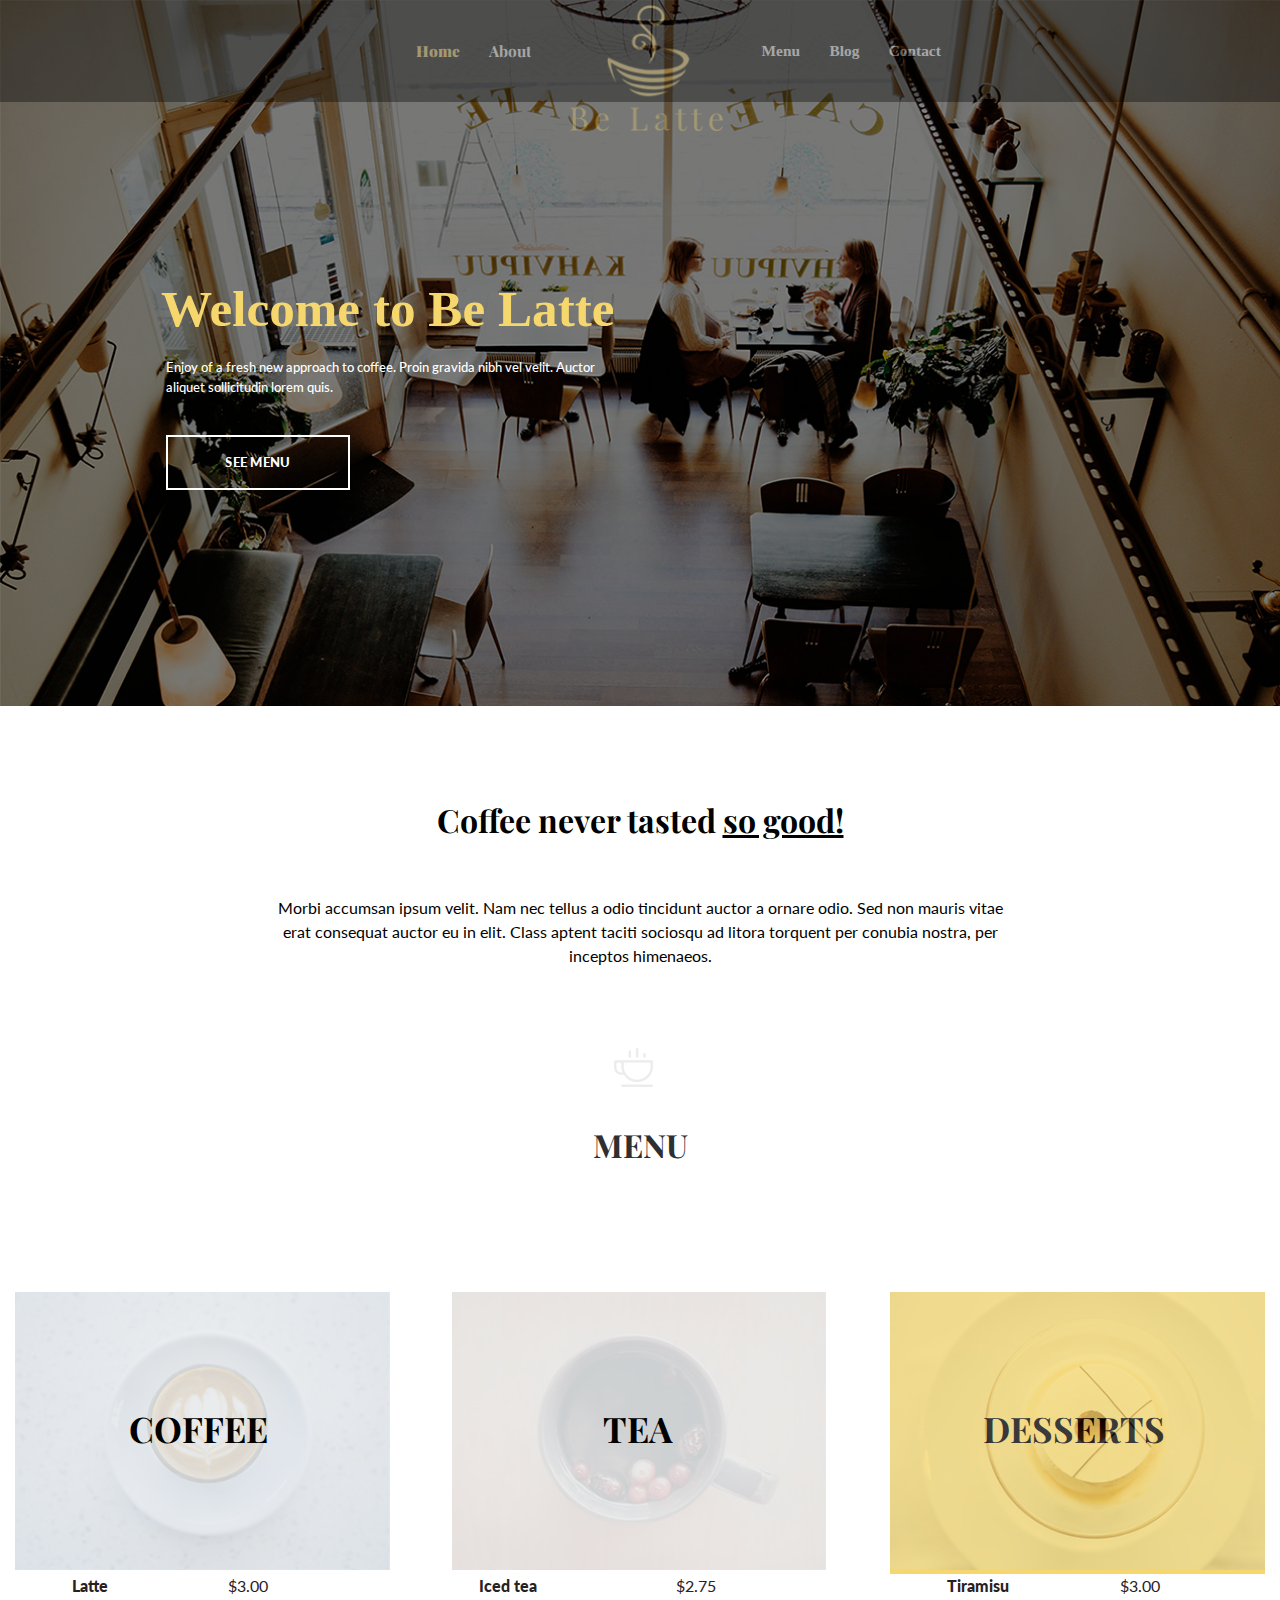
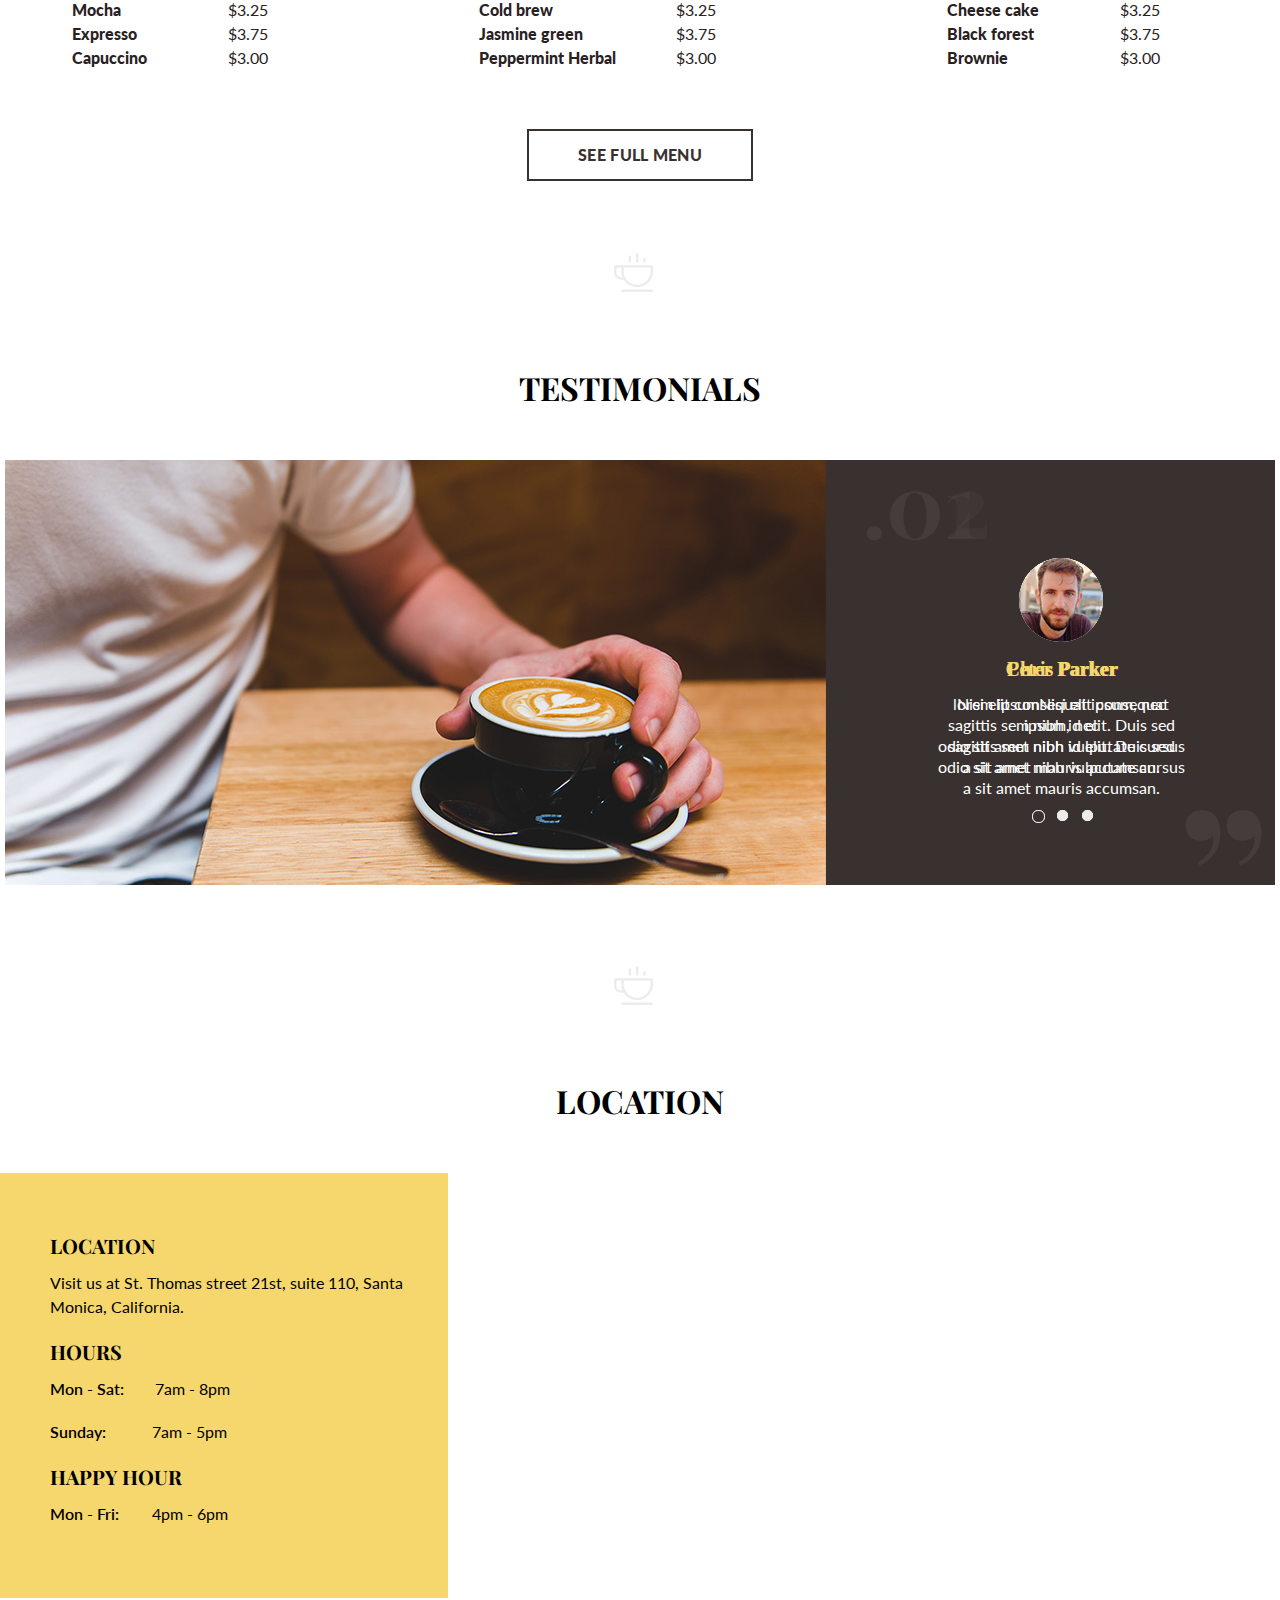
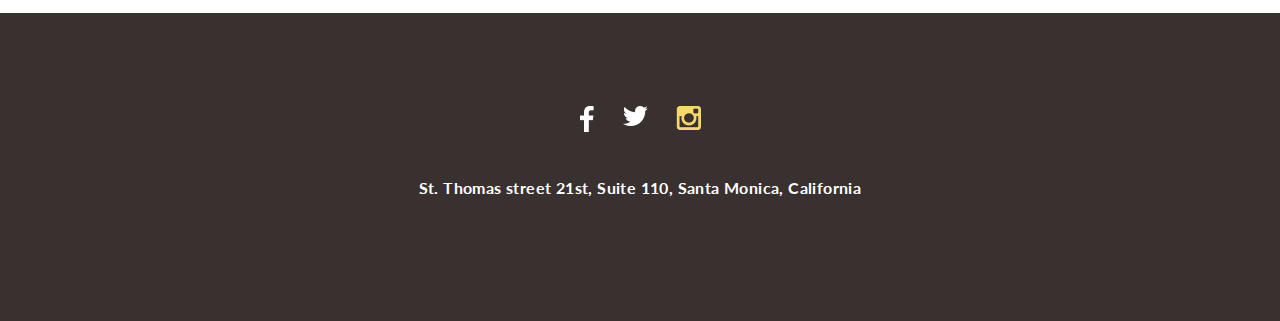
==== commit a9d6c342: "temp var" ====
--- a/index.html
+++ b/index.html
@@ -112,17 +112,42 @@
                 <div class="realisticshots-coffee-photo"></div>
                 <div class="Testimonial-bg">
 
+
                 <div class="slideshow-container">
+                  
+                    <div class="mySlides fade">
                     <div class="layer">.01</div>
                     <div class="photo-placeholder">
                         <img src="img/bruno-bergher.png" srcset="img/bruno-bergher@2x.png 2x, img/bruno-bergher@3x.png 3x" class="Bruno-Bergher">
                     </div>
                     <div class="Chris-Parker">Chris Parker</div>
                     <div class="text">Nisi elit consequat ipsum, nec<br/> sagittis sem nibh id elit. Duis sed<br/> odio sit amet nibh vulputate cursus<br/> a sit amet mauris accumsan.</div>
-                    <a class="Ellipse" href="https://www.google.ru/"></a>
+                    <span class="dot, Ellipse" onclick="currentSlide(1)"></span>
+                    <span class="dot, Ellipse-1-copy" onclick="currentSlide(2)"></span>
+                    <span class="dot, Ellipse-2-copy" onclick="currentSlide(3)"></span>
+                    <div class="quotation-mark">”</div>
+                </div>
+
+                    <div class="mySlides fade">
+                    <div class="layer2">.02</div>
+                    <div class="photo-placeholder">
+                        <img src="img/bruno-bergher.png" srcset="img/bruno-bergher@2x.png 2x, img/bruno-bergher@3x.png 3x" class="Bruno-Bergher">
+                    </div>
+                    <div class="Peter-Parker">Peter Parker</div>
+                    <div class="text">lorem ipsumNisi elit consequat ipsum, nec<br/> sagittis sem nibh id elit. Duis sed<br/> odio sit amet nibh vulputate cursus<br/> a sit amet mauris accumsan.</div>
+
+                    <span class="dot, Ellipse" onclick="currentSlide(1)"></span>
+                    <span class="dot, Ellipse-1-copy" onclick="currentSlide(2)"></span>
+                    <span class="dot, Ellipse-2-copy" onclick="currentSlide(3)"></span>
+                   <!--  <a class="Ellipse"></a>
                     <a class="Ellipse-1-copy" href="https://www.yandex.ru/"></a>
-                    <a class="Ellipse-2-copy" href="https://www.google.ru/"></a>
+                    <a class="Ellipse-2-copy" href="https://www.google.ru/"></a> -->
+
+                  
+
                     <div class="quotation-mark">”</div>
+                    
+                    </div>
                 </div>
 
 
@@ -168,6 +193,6 @@
 
 
 
-
+<script type="text/javascript" src="js/script.js"></script>
     </body>
 </html>
--- a/css/style.css
+++ b/css/style.css
@@ -402,7 +402,40 @@
     line-height: 1.2;
     text-align: center;
     color: #f5d76e;
+    opacity: 1;
  }
+
+.Peter-Parker {
+    position: absolute;
+    top: 197px;
+    left: 171px;
+    width: 118px;
+    height: 17px;
+    font-family: PlayfairDisplay;
+    font-size: 20px;
+    font-weight: bold;
+    line-height: 1.2;
+    text-align: center;
+    color: #f5d76e;
+    opacity: 1;
+ }
+
+/* .Kevin-Parker {
+    position: absolute;
+    top: 197px;
+    left: 171px;
+    width: 118px;
+    height: 17px;
+    font-family: PlayfairDisplay;
+    font-size: 20px;
+    font-weight: bold;
+    line-height: 1.2;
+    text-align: center;
+    color: #f5d76e;
+    opacity: 1;
+ }
+*/
+
 .layer {
     width: 111px;
     height: 50px;
@@ -416,6 +449,21 @@
     top: 32px;
     left: 30px;
 }
+
+.layer2 {
+    width: 111px;
+    height: 50px;
+    font-family: Playfair Display;
+    font-size: 90px;
+    font-weight: bold;
+    line-height: 0.23;
+    text-align: left;
+    color: rgba(255, 255, 255, 0.03);
+    position: absolute;
+    top: 32px;
+    left: 30px;
+}
+
 .text {
     width: 256px;
     height: 75px;
